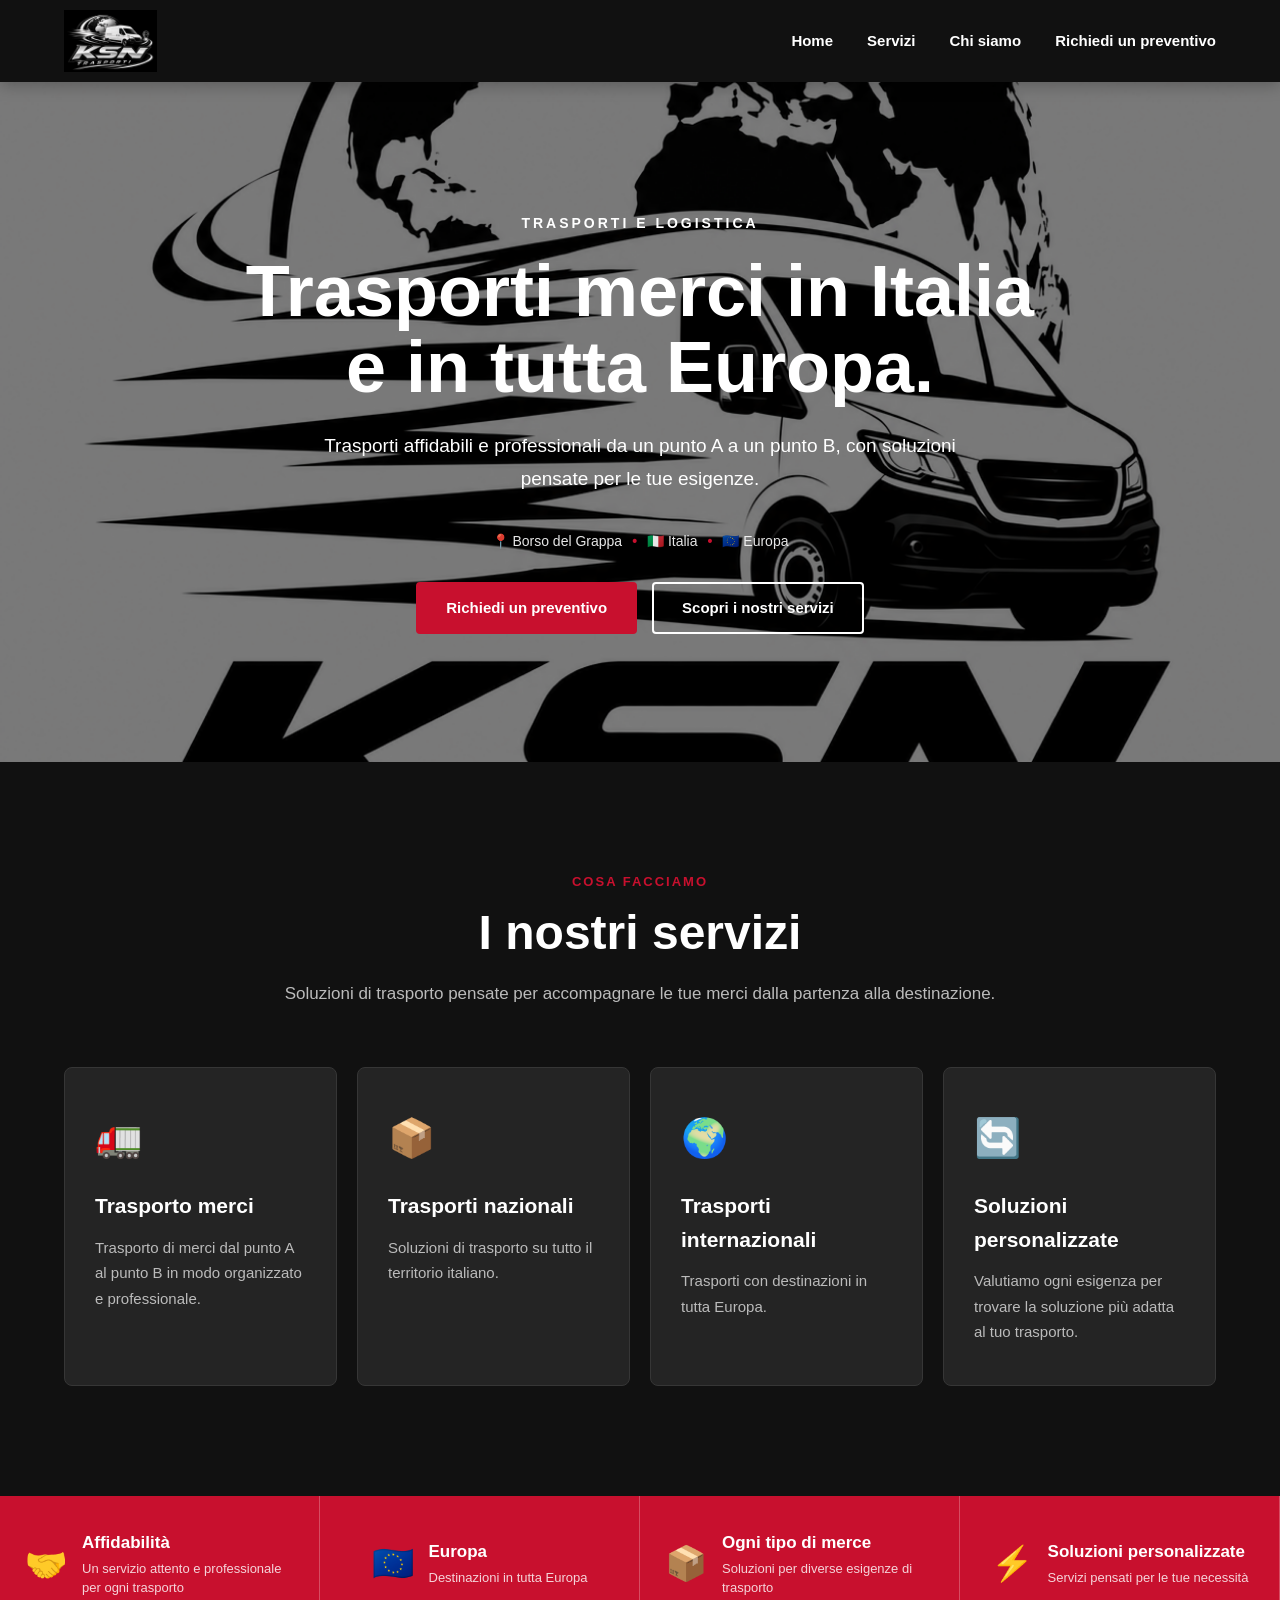
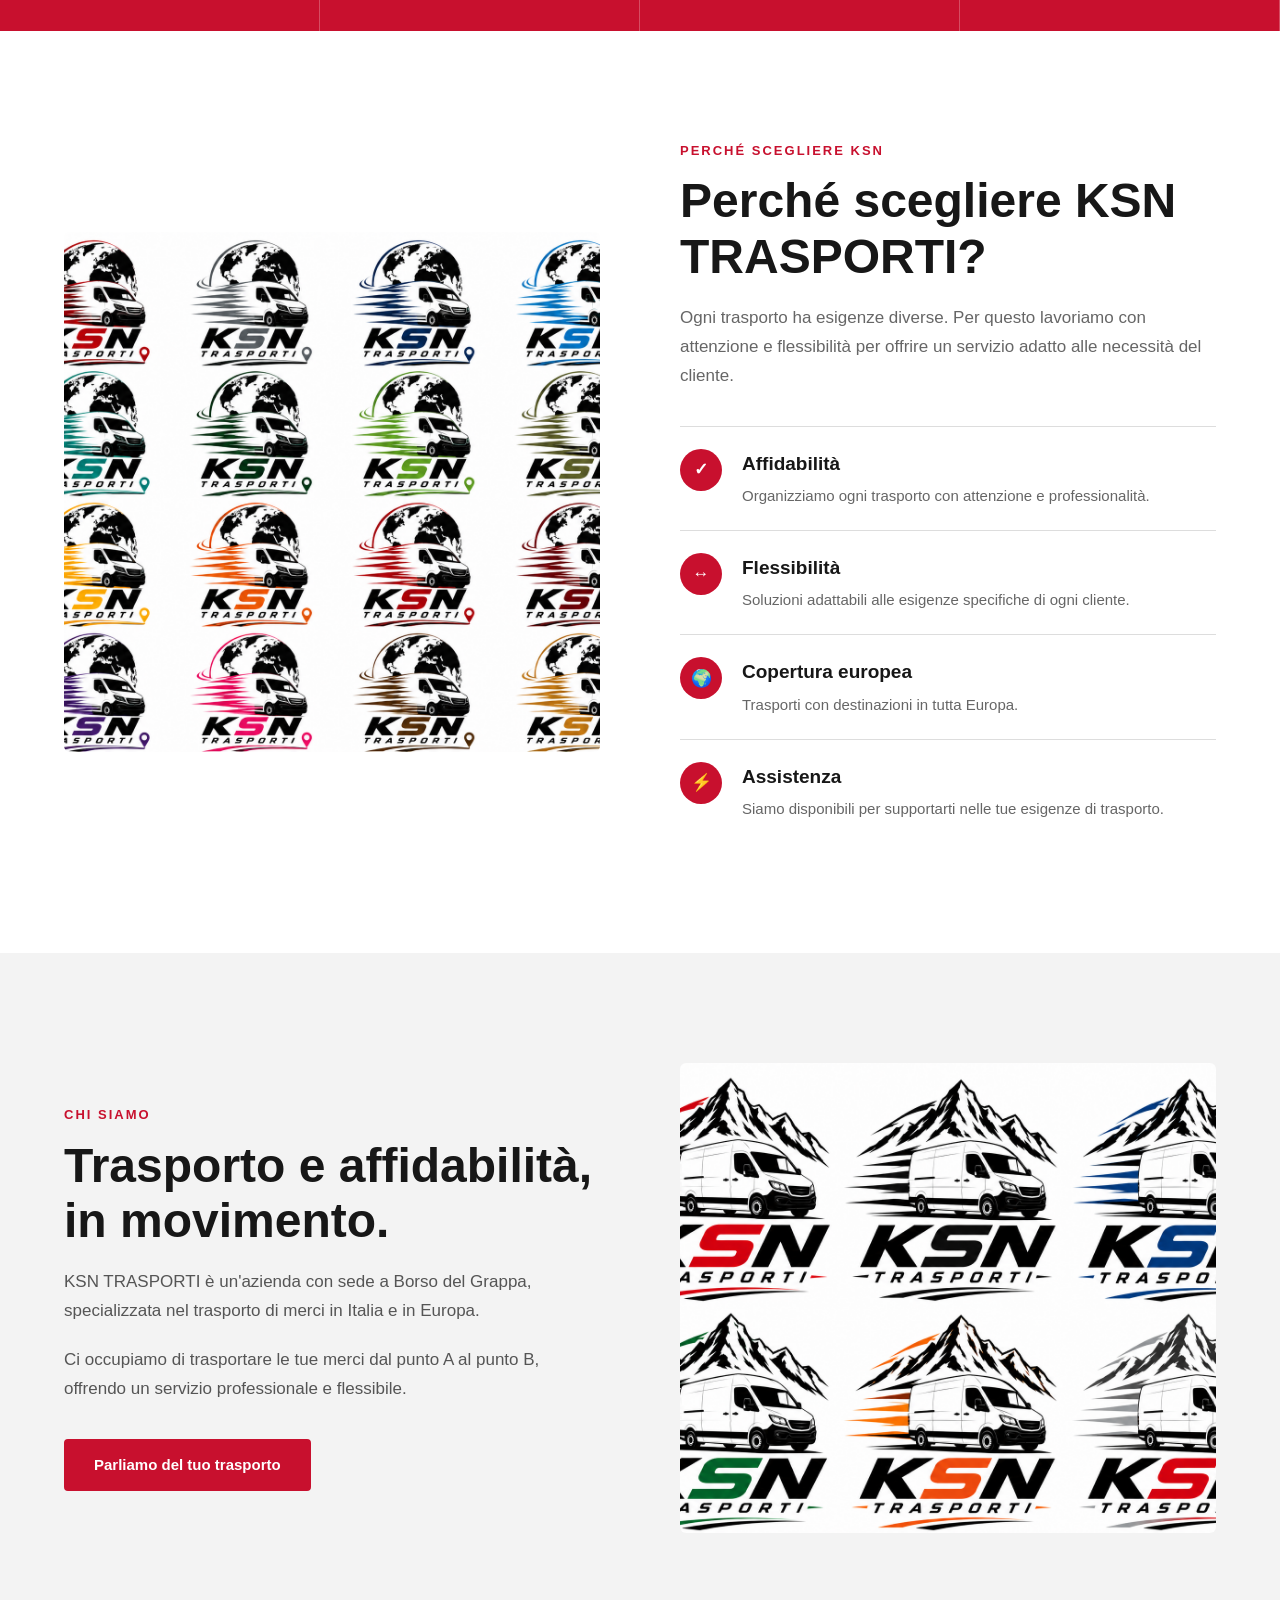
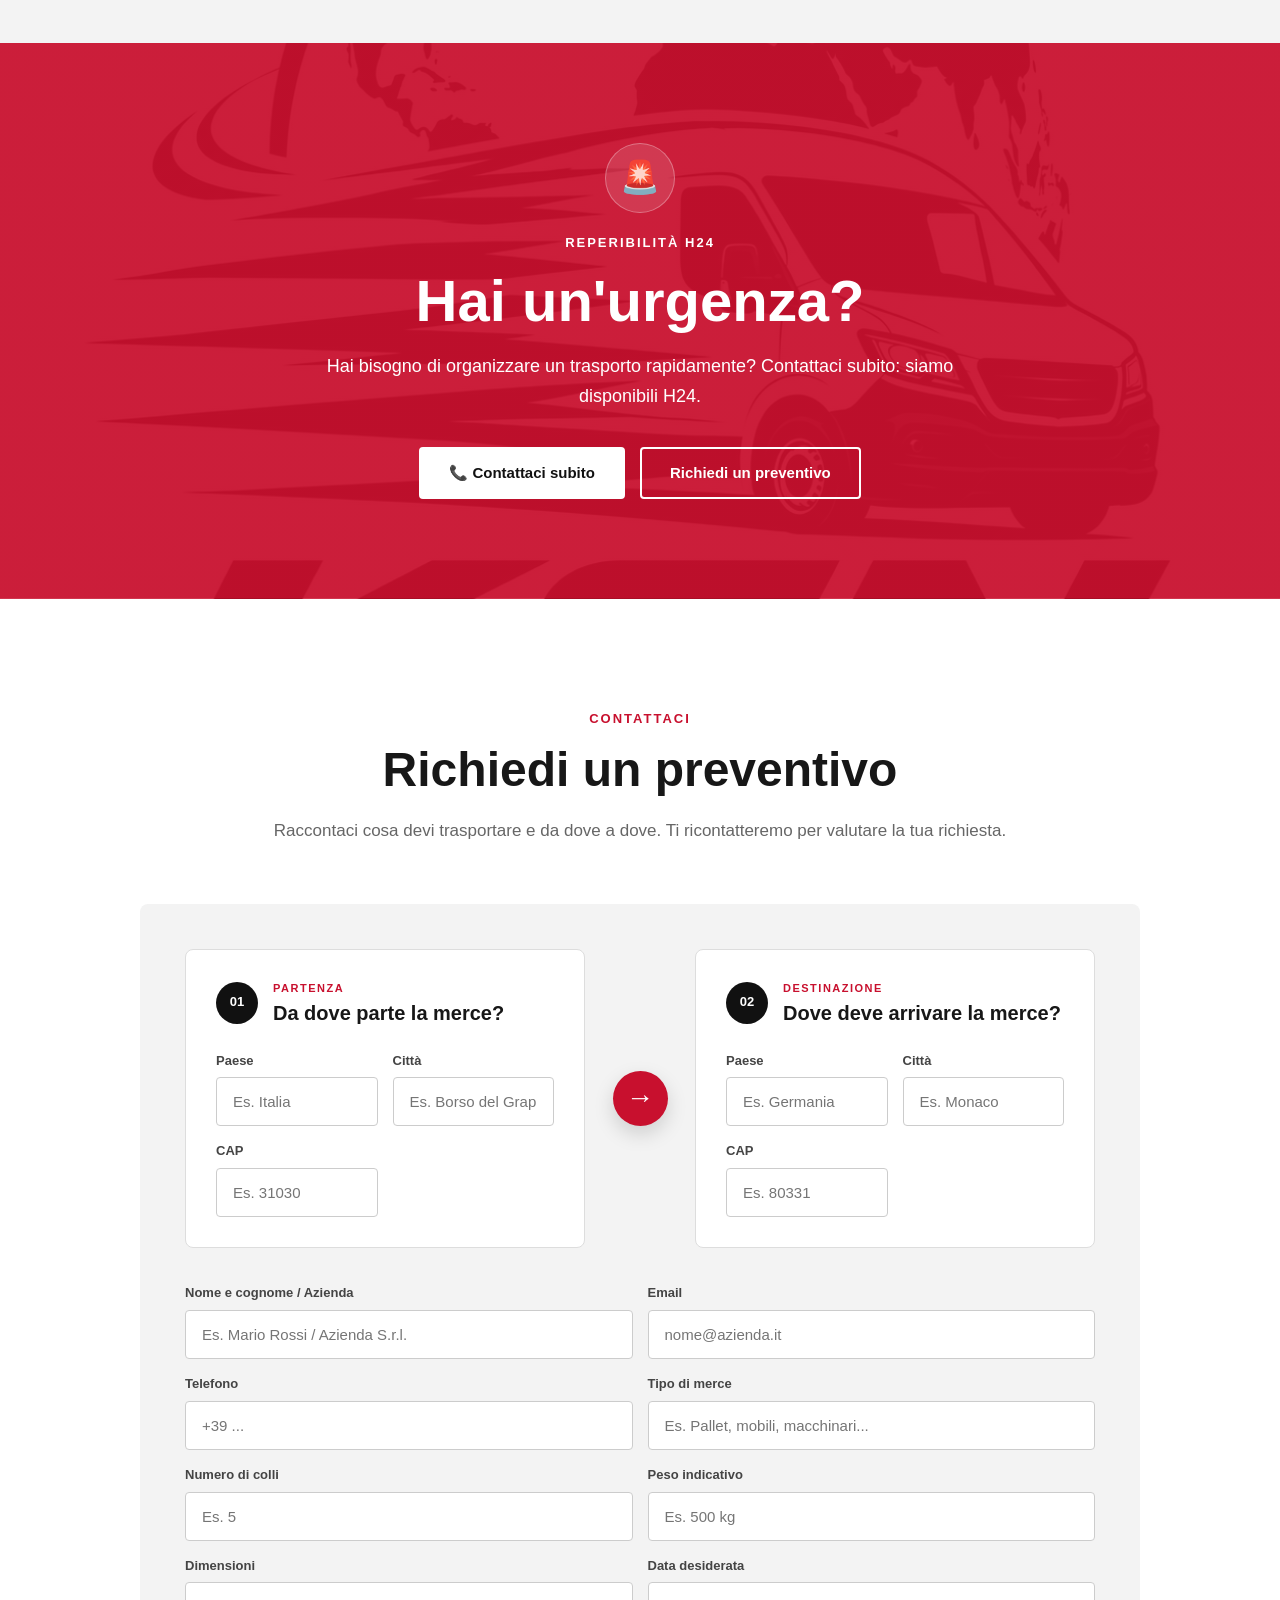
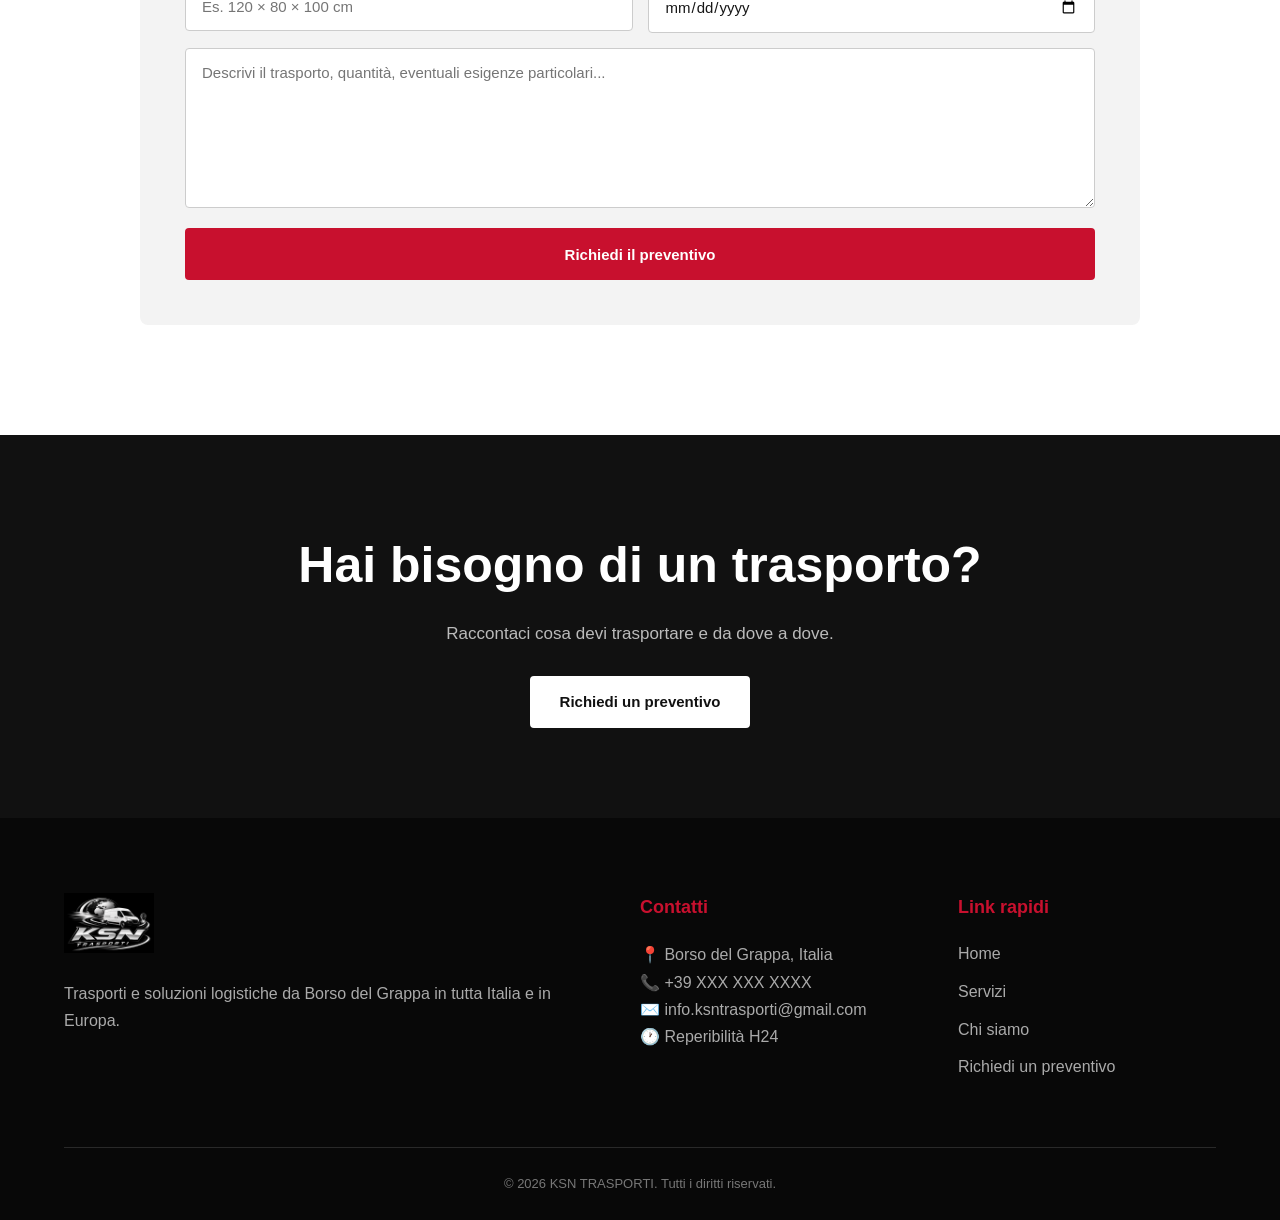
==== index.html @ b7b6b872 "Initial KSN transport website" ====
<!DOCTYPE html>
<html lang="it">

<head>
    <meta charset="UTF-8">
    <meta name="viewport" content="width=device-width, initial-scale=1.0">

    <title>KSN TRASPORTI | Trasporti merci in Italia e Europa</title>

    <meta name="description"
        content="KSN TRASPORTI offre trasporti merci da Borso del Grappa in tutta Italia e in Europa. Richiedi un preventivo per il tuo trasporto.">

    <meta name="author" content="KSN TRASPORTI">

    <link rel="stylesheet" href="css/style.css">
</head>

<body>

    <!-- HEADER -->
    <header class="site-header">

        <div class="header-container">

            <a href="#home" class="logo">
                <img src="images/logo.png" alt="KSN TRASPORTI">
            </a>

            <button class="menu-toggle" aria-label="Apri menu" aria-expanded="false">
                ☰
            </button>

            <nav class="main-nav" aria-label="Navigazione principale">
                <a href="#home">Home</a>
                <a href="#services">Servizi</a>
                <a href="#about">Chi siamo</a>
                <a href="#contact">Richiedi un preventivo</a>
            </nav>

        </div>

    </header>


    <!-- HERO -->
    <main>

        <section class="hero" id="home">

            <div class="hero-overlay"></div>

            <div class="hero-content">

                <span class="hero-label">TRASPORTI E LOGISTICA</span>

                <h1>
                    Trasporti merci in Italia
                    <span>e in tutta Europa.</span>
                </h1>

                <p>
                    Trasporti affidabili e professionali da un punto A
                    a un punto B, con soluzioni pensate per le tue esigenze.
                </p>

                <div class="hero-location">
                  📍 Borso del Grappa
                <span>•</span>
                    🇮🇹 Italia
                <span>•</span>
                    🇪🇺 Europa
                </div>

                <div class="hero-buttons">

                    <a href="#contact" class="btn btn-primary">
                        Richiedi un preventivo
                    </a>

                    <a href="#services" class="btn btn-secondary">
                        Scopri i nostri servizi
                    </a>

                </div>

               

            </div>

        </section>


        <!-- SERVIZI -->
        <section class="services" id="services">

            <div class="section-heading">

                <span class="section-label">COSA FACCIAMO</span>

                <h2>I nostri servizi</h2>

                <p>
                    Soluzioni di trasporto pensate per accompagnare
                    le tue merci dalla partenza alla destinazione.
                </p>

            </div>

            <div class="services-grid">

                <article class="service-card">
                    <div class="service-icon">🚛</div>
                    <h3>Trasporto merci</h3>
                    <p>
                        Trasporto di merci dal punto A al punto B
                        in modo organizzato e professionale.
                    </p>
                </article>

                <article class="service-card">
                    <div class="service-icon">📦</div>
                    <h3>Trasporti nazionali</h3>
                    <p>
                        Soluzioni di trasporto su tutto il territorio italiano.
                    </p>
                </article>

                <article class="service-card">
                    <div class="service-icon">🌍</div>
                    <h3>Trasporti internazionali</h3>
                    <p>
                        Trasporti con destinazioni in tutta Europa.
                    </p>
                </article>

                <article class="service-card">
                    <div class="service-icon">🔄</div>
                    <h3>Soluzioni personalizzate</h3>
                    <p>
                        Valutiamo ogni esigenza per trovare la soluzione
                        più adatta al tuo trasporto.
                    </p>
                </article>

            </div>

        </section>


        <!-- BANNER -->
       <section class="red-banner">

    <div class="banner-item">
    <span class="banner-icon">🤝</span>
    <div>
        <strong>Affidabilità</strong>
        <p>Un servizio attento e professionale per ogni trasporto</p>
    </div>
</div>

    <div class="banner-item">
        <span class="banner-icon">🇪🇺</span>
        <div>
            <strong>Europa</strong>
            <p>Destinazioni in tutta Europa</p>
        </div>
    </div>

    <div class="banner-item">
        <span class="banner-icon">📦</span>
        <div>
            <strong>Ogni tipo di merce</strong>
            <p>Soluzioni per diverse esigenze di trasporto</p>
        </div>
    </div>

    <div class="banner-item">
        <span class="banner-icon">⚡</span>
        <div>
            <strong>Soluzioni personalizzate</strong>
            <p>Servizi pensati per le tue necessità</p>
        </div>
    </div>

</section>

        <!-- PERCHÉ KSN -->
        <section class="why-us">

            <div class="why-image">
                <img src="images/magazzino.png"
                    alt="Magazzino e logistica KSN TRASPORTI">
            </div>

            <div class="why-content">

                <span class="section-label">PERCHÉ SCEGLIERE KSN</span>

                <h2>
                    Perché scegliere KSN TRASPORTI?
                </h2>

                <p>
                    Ogni trasporto ha esigenze diverse. Per questo
                    lavoriamo con attenzione e flessibilità per offrire
                    un servizio adatto alle necessità del cliente.
                </p>

               <div class="why-list">

    <div class="why-item">
        <span class="why-icon">✓</span>

        <div>
            <h3>Affidabilità</h3>
            <p>
                Organizziamo ogni trasporto con attenzione e
                professionalità.
            </p>
        </div>
    </div>


    <div class="why-item">
        <span class="why-icon">↔</span>

        <div>
            <h3>Flessibilità</h3>
            <p>
                Soluzioni adattabili alle esigenze specifiche
                di ogni cliente.
            </p>
        </div>
    </div>


    <div class="why-item">
        <span class="why-icon">🌍</span>

        <div>
            <h3>Copertura europea</h3>
            <p>
                Trasporti con destinazioni in tutta Europa.
            </p>
        </div>
    </div>


    <div class="why-item">
        <span class="why-icon">⚡</span>

        <div>
            <h3>Assistenza</h3>
            <p>
                Siamo disponibili per supportarti nelle tue
                esigenze di trasporto.
            </p>
        </div>
    </div>

</div>

        </section>


        <!-- CHI SIAMO -->
        <section class="about" id="about">

            <div class="about-content">

                <span class="section-label">CHI SIAMO</span>

                <h2>
                    Trasporto e affidabilità, in movimento.
                </h2>

                <p>
                    KSN TRASPORTI è un'azienda con sede a Borso del Grappa,
                    specializzata nel trasporto di merci in Italia e in Europa.
                </p>

                <p>
                    Ci occupiamo di trasportare le tue merci dal punto A
                    al punto B, offrendo un servizio professionale e flessibile.
                </p>

                <a href="#contact" class="btn btn-primary">
                    Parliamo del tuo trasporto
                </a>

            </div>

            <div class="about-image">
                <img src="images/camion2.png"
                    alt="Camion KSN TRASPORTI">
            </div>

        </section>


        <!-- URGENZE H24 -->
        <section class="emergency">

    <div class="emergency-content">

        <div class="emergency-icon">
            🚨
        </div>

        <span class="emergency-label">
            REPERIBILITÀ H24
        </span>

        <h2>
            Hai un'urgenza?
        </h2>

        <p>
            Hai bisogno di organizzare un trasporto rapidamente?
            Contattaci subito: siamo disponibili H24.
        </p>

        <div class="emergency-actions">

            <a href="tel:+390000000000" class="btn btn-light">
                📞 Contattaci subito
            </a>

            <a href="#contact" class="btn btn-outline-light">
                Richiedi un preventivo
            </a>

        </div>

    </div>

</section>


        <!-- PREVENTIVO -->
        <section class="contact" id="contact">

            <div class="section-heading">

                <span class="section-label">CONTATTACI</span>

                <h2>Richiedi un preventivo</h2>

                <p>
                    Raccontaci cosa devi trasportare e da dove a dove.
                    Ti ricontatteremo per valutare la tua richiesta.
                </p>

            </div>

            <form class="quote-form"
                action="https://formspree.io/f/xvkoodlr"
                method="POST">

                <div class="route-grid">

    <div class="route-box">

        <div class="route-header">
            <span class="route-number">01</span>

            <div>
                <span class="route-label">PARTENZA</span>
                <h3>Da dove parte la merce?</h3>
            </div>
        </div>

        <div class="route-fields">

            <div class="input-group">
                <label for="partenza-paese">Paese</label>
                <input
                    type="text"
                    id="partenza-paese"
                    name="partenza_paese"
                    placeholder="Es. Italia"
                    required
                >
            </div>

            <div class="input-group">
                <label for="partenza-citta">Città</label>
                <input
                    type="text"
                    id="partenza-citta"
                    name="partenza_citta"
                    placeholder="Es. Borso del Grappa"
                    required
                >
            </div>

            <div class="input-group">
                <label for="partenza-cap">CAP</label>
                <input
                    type="text"
                    id="partenza-cap"
                    name="partenza_cap"
                    placeholder="Es. 31030"
                    required
                >
            </div>

        </div>

    </div>


    <div class="route-arrow">
        →
    </div>


    <div class="route-box">

        <div class="route-header">
            <span class="route-number">02</span>

            <div>
                <span class="route-label">DESTINAZIONE</span>
                <h3>Dove deve arrivare la merce?</h3>
            </div>
        </div>

        <div class="route-fields">

            <div class="input-group">
                <label for="destinazione-paese">Paese</label>
                <input
                    type="text"
                    id="destinazione-paese"
                    name="destinazione_paese"
                    placeholder="Es. Germania"
                    required
                >
            </div>

            <div class="input-group">
                <label for="destinazione-citta">Città</label>
                <input
                    type="text"
                    id="destinazione-citta"
                    name="destinazione_citta"
                    placeholder="Es. Monaco"
                    required
                >
            </div>

            <div class="input-group">
                <label for="destinazione-cap">CAP</label>
                <input
                    type="text"
                    id="destinazione-cap"
                    name="destinazione_cap"
                    placeholder="Es. 80331"
                    required
                >
            </div>

        </div>

    </div>

</div>

    <div class="form-grid">

    <div class="input-group">
        <label for="nome">Nome e cognome / Azienda</label>
        <input
            type="text"
            id="nome"
            name="nome"
            placeholder="Es. Mario Rossi / Azienda S.r.l."
            required
        >
    </div>

    <div class="input-group">
        <label for="email">Email</label>
        <input
            type="email"
            id="email"
            name="email"
            placeholder="nome@azienda.it"
            required
        >
    </div>

    <div class="input-group">
        <label for="telefono">Telefono</label>
        <input
            type="tel"
            id="telefono"
            name="telefono"
            placeholder="+39 ..."
            required
        >
    </div>

    <div class="input-group">
        <label for="merce">Tipo di merce</label>
        <input
            type="text"
            id="merce"
            name="merce"
            placeholder="Es. Pallet, mobili, macchinari..."
            required
        >
    </div>

    <div class="input-group">
        <label for="colli">Numero di colli</label>
        <input
            type="number"
            id="colli"
            name="colli"
            placeholder="Es. 5"
            min="1"
        >
    </div>

    <div class="input-group">
        <label for="peso">Peso indicativo</label>
        <input
            type="text"
            id="peso"
            name="peso"
            placeholder="Es. 500 kg"
        >
    </div>

    <div class="input-group">
        <label for="dimensioni">Dimensioni</label>
        <input
            type="text"
            id="dimensioni"
            name="dimensioni"
            placeholder="Es. 120 × 80 × 100 cm"
        >
    </div>

    <div class="input-group">
        <label for="data">Data desiderata</label>
        <input
            type="date"
            id="data"
            name="data"
        >
    </div>

</div>

                <textarea name="messaggio"
                    rows="6"
                    placeholder="Descrivi il trasporto, quantità, eventuali esigenze particolari..."></textarea>

                <button type="submit" class="btn btn-primary form-submit">
                    Richiedi il preventivo
                </button>

            </form>

        </section>


        <!-- CTA FINALE -->
        <section class="final-cta">

            <h2>Hai bisogno di un trasporto?</h2>

            <p>
                Raccontaci cosa devi trasportare e da dove a dove.
            </p>

            <a href="#contact" class="btn btn-light">
                Richiedi un preventivo
            </a>

        </section>

    </main>


    <!-- FOOTER -->
    <!-- FOOTER -->
<footer class="footer">

    <div class="footer-content">

        <div class="footer-company">

            <a href="#home" class="footer-logo">
                <img src="images/logo.png" alt="KSN TRASPORTI">
            </a>

            <p>
                Trasporti e soluzioni logistiche da Borso del Grappa
                in tutta Italia e in Europa.
            </p>

        </div>


        <div class="footer-contact">

            <h3>Contatti</h3>

            <p>
                📍 Borso del Grappa, Italia
            </p>

            <p>
                📞
                <a href="tel:+390000000000">
                    +39 XXX XXX XXXX
                </a>
            </p>

            <p>
                ✉️
                <a href="mailto:info.ksntrasporti@gmail.com">
                    info.ksntrasporti@gmail.com
                </a>
            </p>

            <p>
                🕐 Reperibilità H24
            </p>

        </div>


        <div class="footer-links">

            <h3>Link rapidi</h3>

            <a href="#home">Home</a>
            <a href="#services">Servizi</a>
            <a href="#about">Chi siamo</a>
            <a href="#contact">Richiedi un preventivo</a>

        </div>

    </div>


    <div class="footer-bottom">

        <p>
            © 2026 KSN TRASPORTI. Tutti i diritti riservati.
        </p>

    </div>

</footer>



    <script src="js/script.js"></script>

</body>

</html>
---- css/style.css ----
/* ========================================
   KSN TRASPORTI
   MAIN STYLESHEET
======================================== */


/* ========================================
   RESET
======================================== */

* {
    margin: 0;
    padding: 0;
    box-sizing: border-box;
}

html {
    scroll-behavior: smooth;
}

body {
    font-family: Arial, Helvetica, sans-serif;
    color: #171717;
    background: #ffffff;
    line-height: 1.6;
}

img {
    max-width: 100%;
}

a {
    color: inherit;
}


/* ========================================
   HEADER
======================================== */

.site-header {
    position: sticky;
    top: 0;
    z-index: 1000;
    width: 100%;
    background: #111111;
    box-shadow: 0 3px 15px rgba(0, 0, 0, 0.25);
}

.header-container {
    width: min(1200px, 90%);
    min-height: 82px;
    margin: 0 auto;

    display: flex;
    align-items: center;
    justify-content: space-between;
}

.logo {
    display: flex;
    align-items: center;
}

.logo img {
    display: block;
    width: auto;
    height: 62px;
}


/* NAVIGATION */

.main-nav {
    display: flex;
    align-items: center;
    gap: 34px;
}

.main-nav a {
    position: relative;

    color: #ffffff;
    text-decoration: none;

    font-size: 15px;
    font-weight: 600;

    padding: 8px 0;

    transition: color 0.25s ease;
}

.main-nav a::after {
    content: "";

    position: absolute;
    left: 0;
    bottom: 0;

    width: 0;
    height: 2px;

    background: #c8102e;

    transition: width 0.25s ease;
}

.main-nav a:hover {
    color: #ffffff;
}

.main-nav a:hover::after {
    width: 100%;
}


/* MOBILE MENU BUTTON */

.menu-toggle {
    display: none;

    border: none;
    background: transparent;

    color: #c8102e;

    font-size: 32px;
    line-height: 1;

    cursor: pointer;
}


/* ========================================
   HERO
======================================== */

.hero {
    position: relative;

    min-height: 680px;

    display: flex;
    align-items: center;
    justify-content: center;

    padding: 100px 20px;

    background-image: url("../images/camion1.png");
    background-size: cover;
    background-position: center;
    background-repeat: no-repeat;

    color: #ffffff;
}

.hero-overlay {
    position: absolute;
    inset: 0;

    background: rgba(0, 0, 0, 0.52);
}

.hero-content {
    position: relative;
    z-index: 1;

    width: min(900px, 100%);

    text-align: center;
}

.hero-label {
    display: inline-block;

    margin-bottom: 20px;

    color: #ffffff;

    font-size: 14px;
    font-weight: 700;
    letter-spacing: 3px;
}

.hero h1 {
    max-width: 900px;

    margin: 0 auto 25px;

    font-size: clamp(42px, 6vw, 72px);
    line-height: 1.05;
    font-weight: 800;
}

.hero h1 span {
    display: block;
}

.hero p {
    max-width: 700px;

    margin: 0 auto 35px;

    font-size: 19px;
    line-height: 1.7;
}

.hero-buttons {
    display: flex;
    justify-content: center;
    align-items: center;
    gap: 15px;

    flex-wrap: wrap;
}

.hero-location {
    margin-top: 28px;

    font-size: 15px;
    font-weight: 500;
}


/* ========================================
   BUTTONS
======================================== */

.btn {
    display: inline-flex;
    align-items: center;
    justify-content: center;

    min-height: 52px;

    padding: 0 28px;

    border-radius: 4px;

    text-decoration: none;

    font-size: 15px;
    font-weight: 700;

    cursor: pointer;

    transition:
        transform 0.25s ease,
        background-color 0.25s ease,
        color 0.25s ease,
        border-color 0.25s ease;
}

.btn:hover {
    transform: translateY(-4px);
    box-shadow: 0 12px 25px rgba(0, 0, 0, 0.25);
}

.btn:active {
    transform: translateY(-1px);
}

.btn-primary {
    background: #c8102e;
    color: #ffffff;
    border: 2px solid #c8102e;
}

.btn-primary:hover {
    background: #a80d26;
    border-color: #a80d26;
}

.btn-secondary {
    background: transparent;
    color: #ffffff;
    border: 2px solid #ffffff;
}

.btn-secondary:hover {
    background: #ffffff;
    color: #111111;
}

.btn-light {
    background: #ffffff;
    color: #111111;
    border: 2px solid #ffffff;
}

.btn-light:hover {
    background: #eeeeee;
}


/* ========================================
   SECTION COMMON
======================================== */

section {
    scroll-margin-top: 90px;
}

.section-heading {
    max-width: 750px;

    margin: 0 auto 60px;

    text-align: center;
}

.section-label {
    display: block;

    margin-bottom: 12px;

    color: #c8102e;

    font-size: 13px;
    font-weight: 800;

    letter-spacing: 2px;
    text-transform: uppercase;
}

.section-heading h2,
.about-content h2,
.why-content h2 {
    font-size: clamp(34px, 4vw, 48px);
    line-height: 1.15;

    margin-bottom: 20px;
}

.section-heading p {
    color: #666666;

    font-size: 17px;
}


/* ========================================
   SERVICES
======================================== */

.services {
    padding: 110px 5%;

    background: #111111;
    color: #ffffff;
}

.services .section-heading p {
    color: #bbbbbb;
}

.services-grid {
    width: min(1200px, 100%);
    margin: 0 auto;

    display: grid;
    grid-template-columns: repeat(4, 1fr);
    gap: 20px;
}

.service-card {
    position: relative;

    padding: 40px 30px;

    background: #242424;

    border: 1px solid #363636;
    border-radius: 8px;

    overflow: hidden;

    transition:
        transform 0.3s ease,
        border-color 0.3s ease,
        background-color 0.3s ease,
        box-shadow 0.3s ease;
}

.service-card::before {
    content: "";

    position: absolute;

    top: 0;
    left: 0;

    width: 100%;
    height: 3px;

    background: #c8102e;

    transform: scaleX(0);
    transform-origin: left;

    transition: transform 0.3s ease;
}

.service-card:hover::before {
    transform: scaleX(1);
}



.service-card:hover {
    transform: translateY(-8px);

    background: #2c2c2c;

    border-color: #c8102e;

    box-shadow: 0 18px 40px rgba(0, 0, 0, 0.35);
}


.service-icon {
    margin-bottom: 20px;

    font-size: 38px;
}

.service-card h3 {
    margin-bottom: 12px;

    font-size: 21px;
}

.service-card p {
    color: #bbbbbb;

    font-size: 15px;
    line-height: 1.7;
}


/* ========================================
   RED BANNER
======================================== */

.red-banner {
    display: grid;
    grid-template-columns: repeat(4, 1fr);

    background: #c8102e;

    color: #ffffff;
}

.banner-item {
    min-height: 135px;

    display: flex;
    align-items: center;
    justify-content: center;

    gap: 15px;

    padding: 25px;

    text-align: left;

    border-right: 1px solid rgba(255, 255, 255, 0.25);
}

.banner-icon {
    flex-shrink: 0;

    font-size: 34px;
}

.banner-item strong {
    display: block;

    margin-bottom: 4px;

    font-size: 17px;
}

.banner-item p {
    margin: 0;

    color: rgba(255, 255, 255, 0.82);

    font-size: 13px;
    line-height: 1.45;
}




/* ========================================
   WHY US
======================================== */

.why-us {
    width: min(1300px, 90%);

    margin: 0 auto;

    padding: 110px 0;

    display: grid;
    grid-template-columns: 1fr 1fr;

    gap: 80px;

    align-items: center;
}

.why-image img {
    width: 100%;
    height: 520px;

    object-fit: cover;

    border-radius: 6px;

    display: block;
}

.why-content > p {
    max-width: 600px;

    margin-bottom: 35px;

    color: #666666;

    font-size: 17px;
    line-height: 1.7;
}

.why-list {
    display: flex;
    flex-direction: column;
}

.why-item {
    display: flex;
    gap: 20px;

    padding: 22px 0;

    border-top: 1px solid #dddddd;

    transition: transform 0.3s ease;
}

.why-item:hover {
    transform: translateX(6px);
}

.why-item > span {
    flex-shrink: 0;

    width: 42px;
    height: 42px;

    display: flex;
    align-items: center;
    justify-content: center;

    background: #c8102e;
    color: #ffffff;

    border-radius: 50%;

    font-size: 17px;
    font-weight: 700;

    transition:
        transform 0.3s ease,
        background-color 0.3s ease;
}

.why-item:hover > span {
    transform: scale(1.1);
    background: #111111;
}


.why-item h3 {
    margin-bottom: 5px;

    font-size: 19px;
}

.why-item p {
    color: #666666;

    font-size: 15px;
}


/* ========================================
   ABOUT
======================================== */

.about {
    padding: 110px 5%;

    background: #f3f3f3;

    display: grid;
    grid-template-columns: 1fr 1fr;

    gap: 80px;

    align-items: center;
}

.about-content {
    max-width: 650px;

    margin-left: auto;
}

.about-content p {
    margin-bottom: 20px;

    color: #555555;

    font-size: 17px;
    line-height: 1.7;
}

.about-content .btn {
    margin-top: 15px;
}

.about-image {
    max-width: 650px;
}

.about-image img {
    width: 100%;
    height: 470px;

    display: block;

    object-fit: cover;

    border-radius: 6px;
}


/* ========================================
   EMERGENCY H24
======================================== */

.emergency {
    position: relative;

    padding: 100px 20px;

    background:
        linear-gradient(rgba(200, 16, 46, 0.94), rgba(200, 16, 46, 0.94)),
        url("../images/camion1.png");

    background-size: cover;
    background-position: center;

    color: #ffffff;

    text-align: center;
}

.emergency-content {
    max-width: 750px;

    margin: 0 auto;
}

.emergency-icon {
    width: 70px;
    height: 70px;

    display: flex;
    align-items: center;
    justify-content: center;

    margin: 0 auto 20px;

    background: rgba(255, 255, 255, 0.12);

    border: 1px solid rgba(255, 255, 255, 0.3);

    border-radius: 50%;

    font-size: 32px;
}

.emergency-actions {
    display: flex;
    justify-content: center;
    align-items: center;

    gap: 15px;

    flex-wrap: wrap;
}

.btn-outline-light {
    background: transparent;
    color: #ffffff;

    border: 2px solid #ffffff;
}

.btn-outline-light:hover {
    background: #ffffff;
    color: #111111;
}



.emergency-label {
    display: block;

    margin-bottom: 15px;

    font-size: 13px;
    font-weight: 800;

    letter-spacing: 2px;
}

.emergency h2 {
    margin-bottom: 18px;

    font-size: clamp(38px, 5vw, 58px);
    line-height: 1.1;
}

.emergency p {
    max-width: 650px;

    margin: 0 auto 35px;

    font-size: 18px;
    line-height: 1.7;
}


/* ========================================
   CONTACT / QUOTE
======================================== */

.contact {
    padding: 110px 5%;

    background: #ffffff;
}

.quote-form {
    width: min(1000px, 100%);

    margin: 0 auto;

    padding: 45px;

    background: #f3f3f3;

    border-radius: 8px;
}
.route-grid {
    position: relative;

    display: grid;
    grid-template-columns: 1fr 70px 1fr;

    align-items: center;

    gap: 20px;

    margin-bottom: 35px;
}

.route-box {
    padding: 30px;

    background: #ffffff;

    border: 1px solid #dddddd;
    border-radius: 8px;

    transition:
        border-color 0.3s ease,
        box-shadow 0.3s ease;
}

.route-box:focus-within {
    border-color: #c8102e;

    box-shadow: 0 10px 30px rgba(0, 0, 0, 0.08);
}

.route-header {
    display: flex;
    align-items: center;

    gap: 15px;

    margin-bottom: 25px;
}

.route-number {
    width: 42px;
    height: 42px;

    display: flex;
    align-items: center;
    justify-content: center;

    flex-shrink: 0;

    background: #111111;
    color: #ffffff;

    border-radius: 50%;

    font-size: 13px;
    font-weight: 700;
}

.route-label {
    display: block;

    margin-bottom: 3px;

    color: #c8102e;

    font-size: 11px;
    font-weight: 800;

    letter-spacing: 1.5px;
}

.route-header h3 {
    margin: 0;

    font-size: 20px;
    line-height: 1.25;
}

.route-fields {
    display: grid;
    grid-template-columns: 1fr 1fr;

    gap: 15px;
}

.input-group {
    display: flex;
    flex-direction: column;
}


.input-group label {
    margin-bottom: 6px;

    color: #444444;

    font-size: 13px;
    font-weight: 700;
}

.route-arrow {
    width: 55px;
    height: 55px;

    display: flex;
    align-items: center;
    justify-content: center;

    margin: 0 auto;

    background: #c8102e;
    color: #ffffff;

    border-radius: 50%;

    font-size: 28px;
    font-weight: 300;

    box-shadow: 0 8px 20px rgba(0, 0, 0, 0.15);
}


.form-grid {
    display: grid;
    grid-template-columns: 1fr 1fr;

    gap: 15px;

    margin-bottom: 15px;
}

.quote-form input,
.quote-form textarea {
    width: 100%;

    padding: 15px 16px;

    border: 1px solid #cccccc;
    border-radius: 4px;

    background: #ffffff;

    color: #171717;

    font-family: inherit;
    font-size: 15px;

    outline: none;

    transition:
        border-color 0.2s ease,
        box-shadow 0.2s ease;
}

.quote-form input:focus,
.quote-form textarea:focus {
    border-color: #c8102e;

    box-shadow: 0 0 0 3px rgba(200, 16, 46, 0.1);
}

.quote-form textarea {
    display: block;

    min-height: 160px;

    margin-bottom: 20px;

    resize: vertical;
}

.form-submit {
    border: none;

    width: 100%;
}


/* ========================================
   FINAL CTA
======================================== */

.final-cta {
    padding: 90px 20px;

    background: #111111;

    color: #ffffff;

    text-align: center;
}

.final-cta h2 {
    margin-bottom: 15px;

    font-size: clamp(34px, 5vw, 50px);
}

.final-cta p {
    margin-bottom: 28px;

    color: #bbbbbb;

    font-size: 17px;
}


/* ========================================
   FOOTER
======================================== */

.footer {
    padding: 75px 5% 0;

    background: #080808;

    color: #ffffff;
}

.footer-content {
    width: min(1200px, 100%);
    margin: 0 auto;

    display: grid;
    grid-template-columns: 2fr 1fr 1fr;

    gap: 60px;

    padding-bottom: 55px;
}

.footer-logo {
    display: inline-block;

    margin-bottom: 20px;
}

.footer-logo img {
    display: block;

    width: auto;
    height: 60px;
}

.footer h3 {
    margin-bottom: 20px;

    color: #c8102e;

    font-size: 18px;
}

.footer p {
    color: #aaaaaa;

    line-height: 1.7;
}

.footer a {
    color: #aaaaaa;

    text-decoration: none;

    transition: color 0.2s ease;
}

.footer a:hover {
    color: #ffffff;
}

.footer-links a {
    display: block;

    margin-bottom: 12px;
}

.footer-bottom {
    padding: 25px 0;

    border-top: 1px solid #292929;

    text-align: center;
}

.footer-bottom p {
    font-size: 13px;

    color: #777777;
}


/* ========================================
   TABLET
======================================== */

@media (max-width: 1000px) {

    .services-grid {
        grid-template-columns: repeat(2, 1fr);
    }

    .why-us,
    .about {
        gap: 50px;
    }

    .footer-content {
        grid-template-columns: 1fr 1fr;
    }

    .footer-company {
        grid-column: 1 / -1;
    }

}


/* ========================================
   MOBILE
======================================== */

@media (max-width: 768px) {

    /* HEADER */

    .header-container {
        min-height: 72px;
        width: calc(100% - 40px);
    }

    .logo img {
        height: 52px;
    }

    .menu-toggle {
        display: block;
    }

    .main-nav {
        display: none;

        position: absolute;

        top: 100%;
        left: 0;
        right: 0;

        flex-direction: column;
        align-items: stretch;

        gap: 0;

        padding: 10px 20px 20px;

        background: #111111;

        box-shadow: 0 10px 20px rgba(0, 0, 0, 0.3);
    }

    .main-nav.active {
        display: flex;
    }

    .main-nav a {
        padding: 16px 5px;

        border-bottom: 1px solid #333333;

        color: #ffffff;

        font-size: 16px;
    }

    .main-nav a:last-child {
        border-bottom: none;
    }

    .main-nav a::after {
        display: none;
    }


    /* HERO */

    .hero {
        min-height: 650px;

        padding: 80px 20px;
    }

    .hero h1 {
        font-size: 43px;
    }

    .hero p {
        font-size: 16px;
    }

    .hero-buttons {
        flex-direction: column;
    }

    .hero-buttons .btn {
        width: min(100%, 330px);
    }


    /* SERVICES */

    .services {
        padding: 80px 20px;
    }

    .services-grid {
        grid-template-columns: 1fr;
    }


    /* BANNER */

    .red-banner {
        grid-template-columns: 1fr 1fr;
    }

    .banner-item {
        min-height: 100px;

        padding: 15px;

        border-bottom: 1px solid rgba(255, 255, 255, 0.25);
    }

    .banner-item:nth-child(2) {
        border-right: none;
    }

    .banner-item:nth-child(3),
    .banner-item:nth-child(4) {
        border-bottom: none;
    }


    /* WHY US */

    .why-us {
        width: 100%;

        padding: 80px 20px;

        grid-template-columns: 1fr;

        gap: 45px;
    }

    .why-image img {
        height: 330px;
    }


    /* ABOUT */

    .about {
        padding: 80px 20px;

        grid-template-columns: 1fr;

        gap: 45px;
    }

    .about-content {
        margin-left: 0;
    }

    .about-image {
        max-width: none;
    }

    .about-image img {
        height: 330px;
    }


    /* EMERGENCY */

    .emergency {
        padding: 80px 20px;
    }


    /* CONTACT */

    .contact {
        padding: 80px 20px;
    }

    .quote-form {
        padding: 25px 18px;
    }

    .route-grid,
.form-grid {
    grid-template-columns: 1fr;
}

.route-arrow {
    transform: rotate(90deg);

    margin: -5px auto;
}

.route-fields {
    grid-template-columns: 1fr;
}

.input-group:last-child {
    grid-column: auto;
}



    /* CTA */

    .final-cta {
        padding: 75px 20px;
    }


    /* FOOTER */

    .footer {
        padding: 60px 20px 0;
    }

    .footer-content {
        grid-template-columns: 1fr;

        gap: 40px;
    }

    .footer-company {
        grid-column: auto;
    }

    .hero-location {
    flex-wrap: wrap;

    margin-bottom: 25px;

    font-size: 13px;
    }

}

/* ========================================
   SCROLL ANIMATIONS
======================================== */

.reveal {
    opacity: 0;
    transform: translateY(35px);

    transition:
        opacity 0.7s ease,
        transform 0.7s ease;
}

.reveal.visible {
    opacity: 1;
    transform: translateY(0);
}
/* ========================================
   per la scritta borso del grappa sulla hero
======================================== */
.hero-location {
    display: flex;

    justify-content: center;
    align-items: center;

    gap: 10px;

    margin-bottom: 30px;

    color: rgba(255, 255, 255, 0.9);

    font-size: 14px;
    font-weight: 500;
}

.hero-location span {
    color: #c8102e;

    font-weight: 700;
}
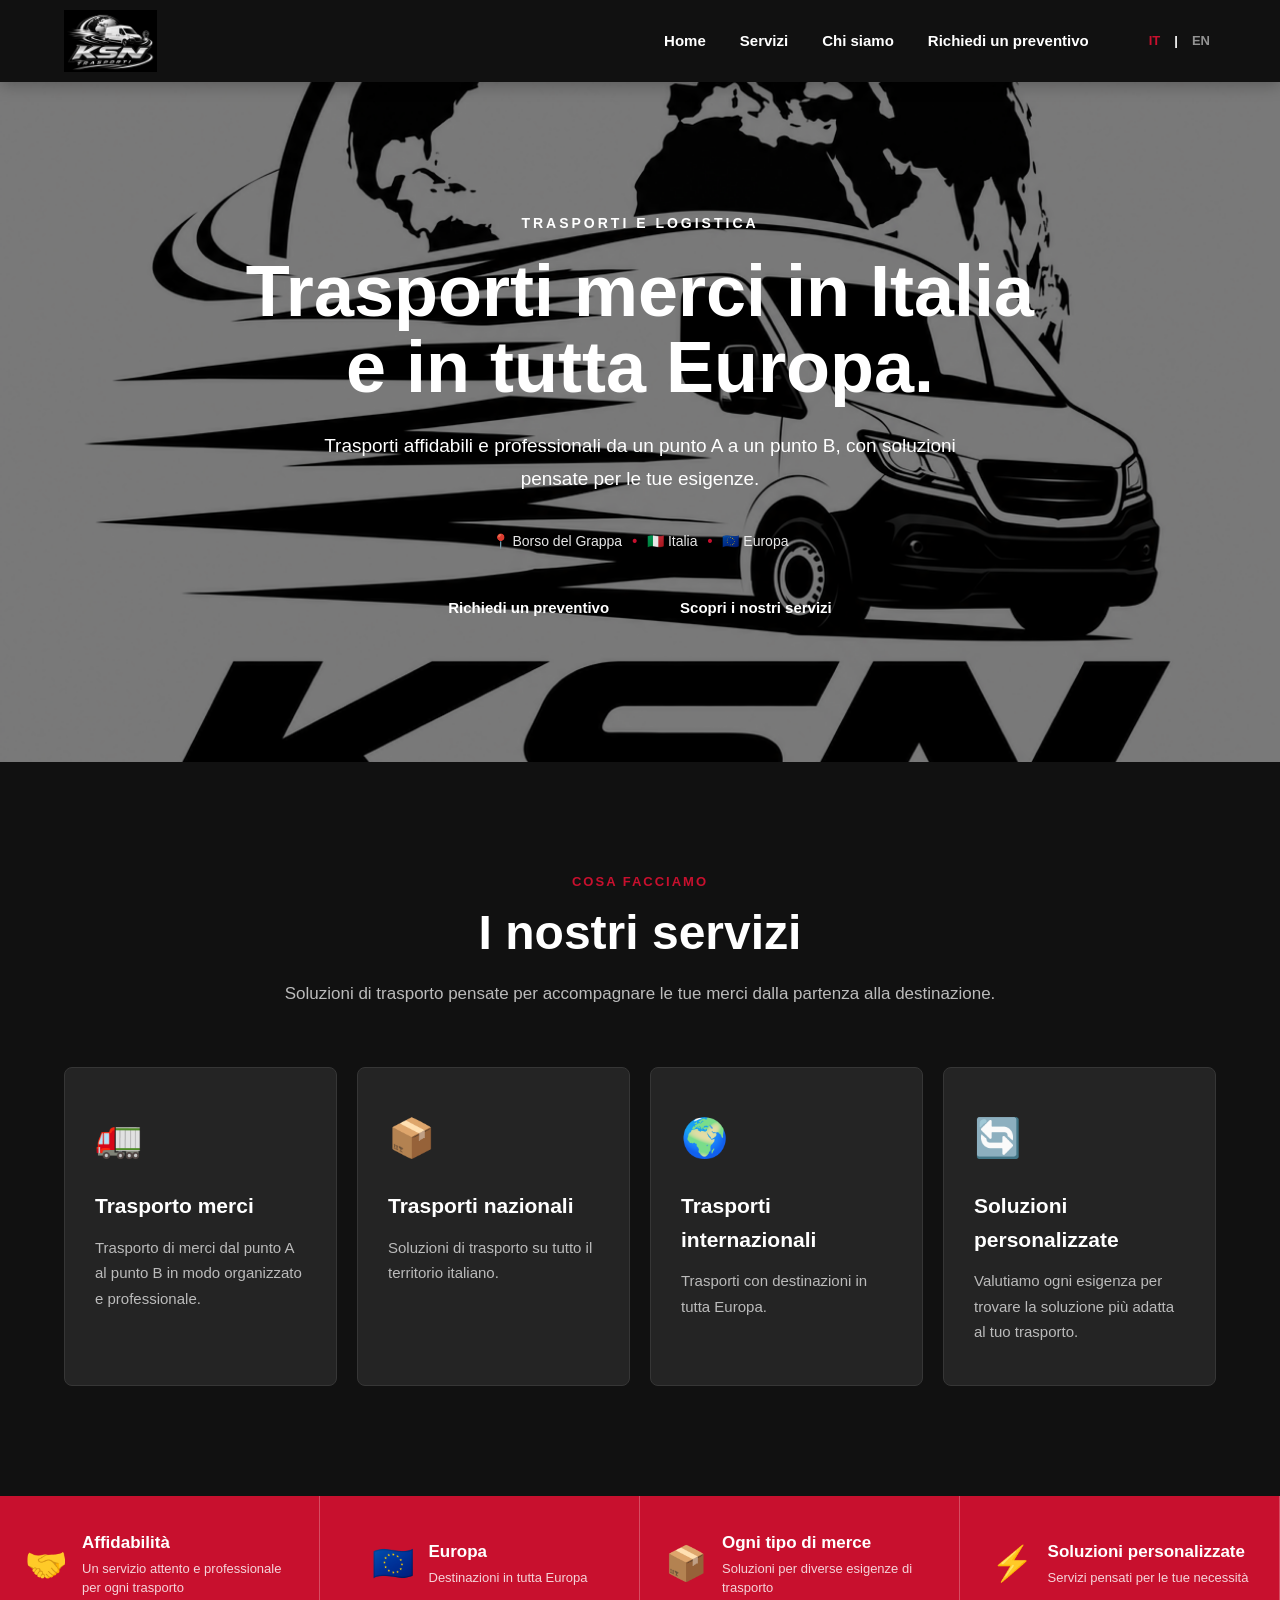
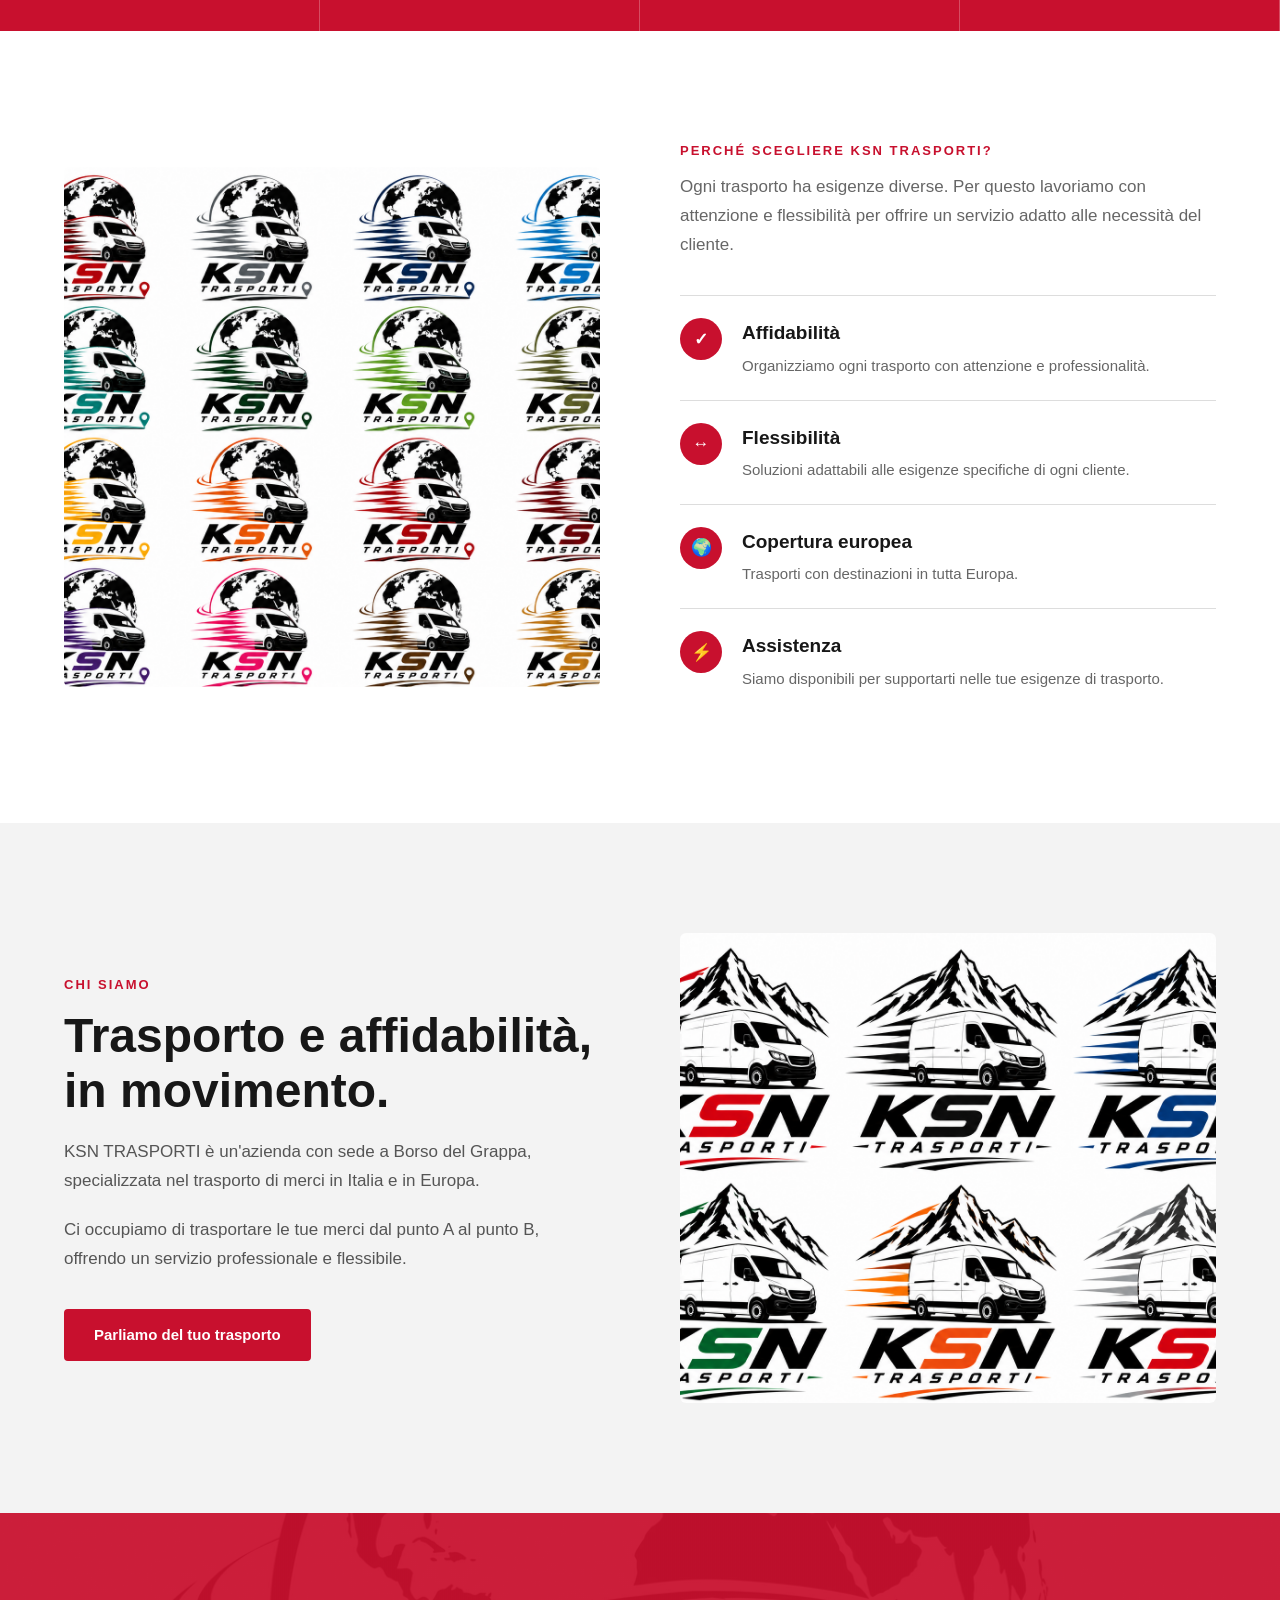
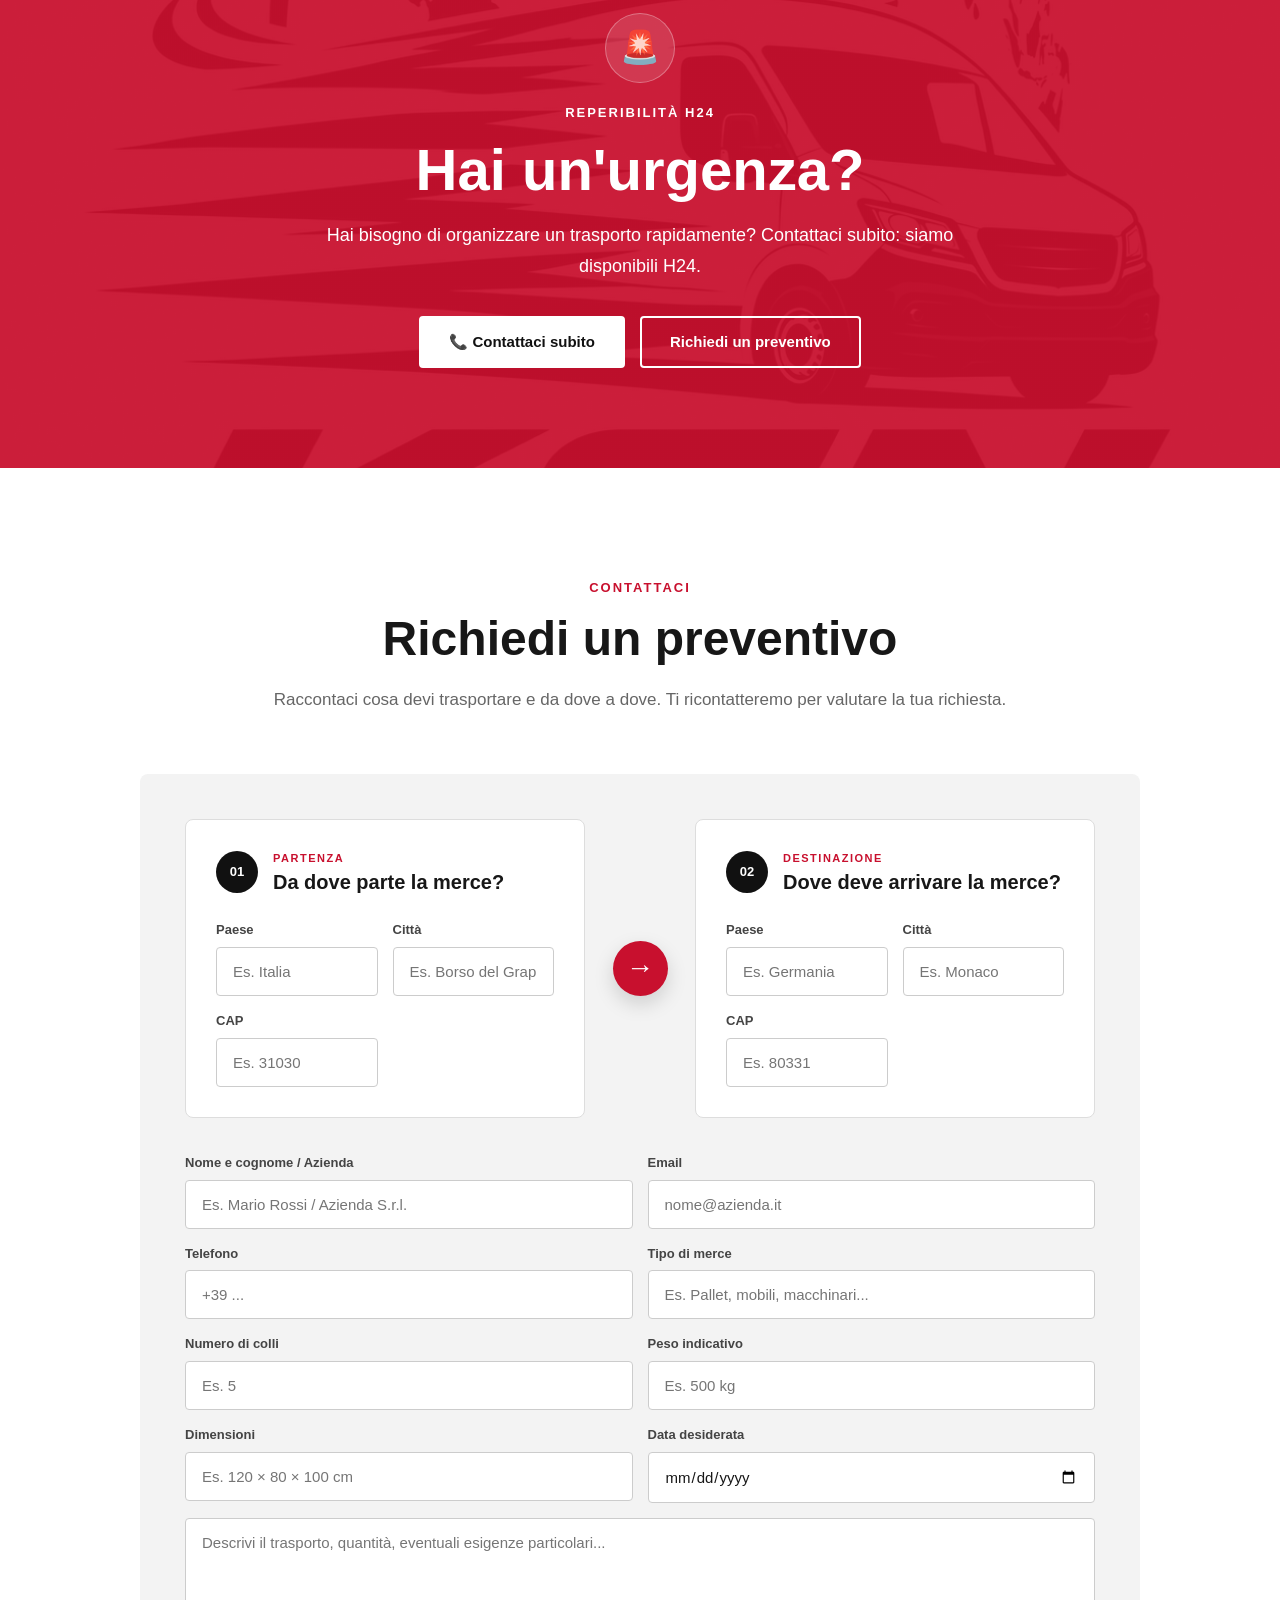
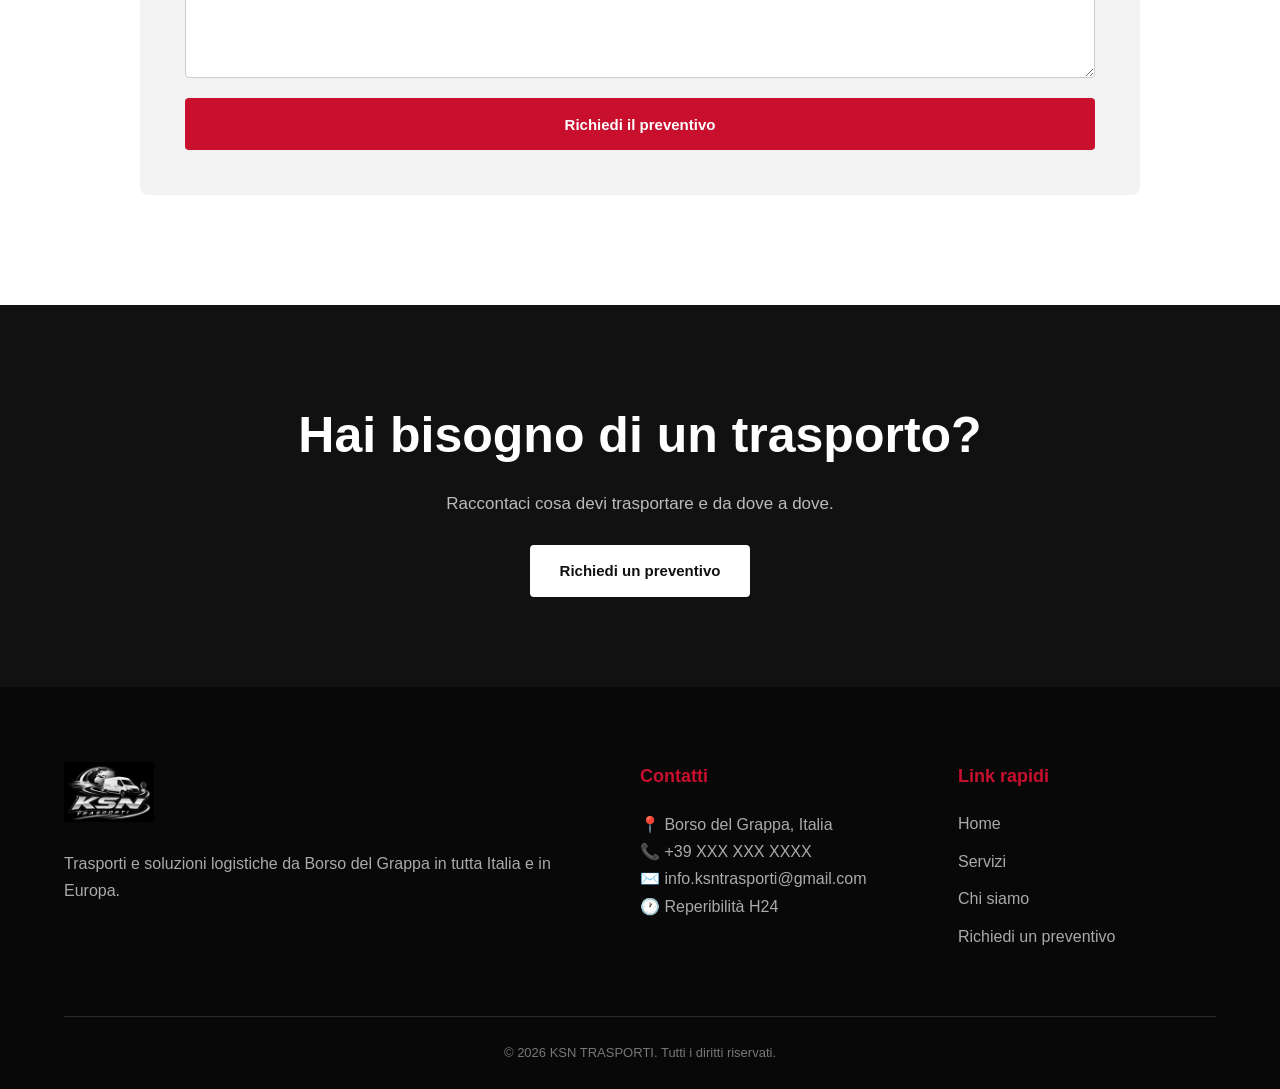
==== commit 63063067: "Add multilingual banner and why choose section" ====
--- a/index.html
+++ b/index.html
@@ -31,10 +31,21 @@
             </button>
 
             <nav class="main-nav" aria-label="Navigazione principale">
-                <a href="#home">Home</a>
-                <a href="#services">Servizi</a>
-                <a href="#about">Chi siamo</a>
-                <a href="#contact">Richiedi un preventivo</a>
+                <a href="#home" data-i18n="nav_home">Home</a>
+                <a href="#services" data-i18n="nav_services">Servizi</a>
+                <a href="#about" data-i18n="nav_about">Chi siamo</a>
+                <a href="#contact" data-i18n="nav_contact">Richiedi un preventivo</a>
+                <div class="language-switcher">
+                <button type="button" class="language-btn active" data-lang="it">
+                   IT
+                </button>
+
+                 <span>|</span>
+
+                <button type="button" class="language-btn" data-lang="en">
+                   EN
+                 </button>
+                </div>
             </nav>
 
         </div>
@@ -53,12 +64,12 @@
 
                 <span class="hero-label">TRASPORTI E LOGISTICA</span>
 
-                <h1>
+                <h1 data-i18n="hero_title">
                     Trasporti merci in Italia
                     <span>e in tutta Europa.</span>
                 </h1>
 
-                <p>
+                <p data-i18n="hero_text">
                     Trasporti affidabili e professionali da un punto A
                     a un punto B, con soluzioni pensate per le tue esigenze.
                 </p>
@@ -73,11 +84,11 @@
 
                 <div class="hero-buttons">
 
-                    <a href="#contact" class="btn btn-primary">
+                    <a href="#contact" class="btn" data-i18n="hero_quote">
                         Richiedi un preventivo
                     </a>
 
-                    <a href="#services" class="btn btn-secondary">
+                    <a href="#services" class="btn" data-i18n="hero_services">
                         Scopri i nostri servizi
                     </a>
 
@@ -97,7 +108,7 @@
 
                 <span class="section-label">COSA FACCIAMO</span>
 
-                <h2>I nostri servizi</h2>
+                <h2 data-i18n="services_title">I nostri servizi</h2>
 
                 <p>
                     Soluzioni di trasporto pensate per accompagnare
@@ -110,8 +121,8 @@
 
                 <article class="service-card">
                     <div class="service-icon">🚛</div>
-                    <h3>Trasporto merci</h3>
-                    <p>
+                    <h3 data-i18n="service_1_title">Trasporto merci</h3>
+                    <p data-i18n="service_1_text">
                         Trasporto di merci dal punto A al punto B
                         in modo organizzato e professionale.
                     </p>
@@ -119,24 +130,24 @@
 
                 <article class="service-card">
                     <div class="service-icon">📦</div>
-                    <h3>Trasporti nazionali</h3>
-                    <p>
+                    <h3 data-i18n="service_2_title">Trasporti nazionali</h3>
+                    <p data-i18n="service_2_text">
                         Soluzioni di trasporto su tutto il territorio italiano.
                     </p>
                 </article>
 
                 <article class="service-card">
                     <div class="service-icon">🌍</div>
-                    <h3>Trasporti internazionali</h3>
-                    <p>
+                    <h3 data-i18n="service_3_title" >Trasporti internazionali</h3>
+                    <p data-i18n="service_3_text">
                         Trasporti con destinazioni in tutta Europa.
                     </p>
                 </article>
 
                 <article class="service-card">
                     <div class="service-icon">🔄</div>
-                    <h3>Soluzioni personalizzate</h3>
-                    <p>
+                    <h3 data-i18n="service_4_title">Soluzioni personalizzate</h3>
+                    <p data-i18n="service_4_text">
                         Valutiamo ogni esigenza per trovare la soluzione
                         più adatta al tuo trasporto.
                     </p>
@@ -148,38 +159,73 @@
 
 
         <!-- BANNER -->
-       <section class="red-banner">
+      <section class="red-banner">
 
     <div class="banner-item">
-    <span class="banner-icon">🤝</span>
-    <div>
-        <strong>Affidabilità</strong>
-        <p>Un servizio attento e professionale per ogni trasporto</p>
-    </div>
-</div>
+
+        <span class="banner-icon">🤝</span>
+
+        <div>
+            <strong data-i18n="banner_reliability_title">
+                Affidabilità
+            </strong>
+
+            <p data-i18n="banner_reliability_text">
+                Un servizio attento e professionale per ogni trasporto
+            </p>
+        </div>
+
+    </div>
+
 
     <div class="banner-item">
+
         <span class="banner-icon">🇪🇺</span>
+
         <div>
-            <strong>Europa</strong>
-            <p>Destinazioni in tutta Europa</p>
-        </div>
-    </div>
+            <strong data-i18n="banner_europe_title">
+                Europa
+            </strong>
+
+            <p data-i18n="banner_europe_text">
+                Destinazioni in tutta Europa
+            </p>
+        </div>
+
+    </div>
+
 
     <div class="banner-item">
+
         <span class="banner-icon">📦</span>
+
         <div>
-            <strong>Ogni tipo di merce</strong>
-            <p>Soluzioni per diverse esigenze di trasporto</p>
-        </div>
-    </div>
+            <strong data-i18n="banner_goods_title">
+                Ogni tipo di merce
+            </strong>
+
+            <p data-i18n="banner_goods_text">
+                Soluzioni per diverse esigenze di trasporto
+            </p>
+        </div>
+
+    </div>
+
 
     <div class="banner-item">
+
         <span class="banner-icon">⚡</span>
+
         <div>
-            <strong>Soluzioni personalizzate</strong>
-            <p>Servizi pensati per le tue necessità</p>
-        </div>
+            <strong data-i18n="banner_custom_title">
+                Soluzioni personalizzate
+            </strong>
+
+            <p data-i18n="banner_custom_text">
+                Servizi pensati per le tue necessità
+            </p>
+        </div>
+
     </div>
 
 </section>
@@ -192,19 +238,18 @@
                     alt="Magazzino e logistica KSN TRASPORTI">
             </div>
 
-            <div class="why-content">
-
-                <span class="section-label">PERCHÉ SCEGLIERE KSN</span>
-
-                <h2>
-                    Perché scegliere KSN TRASPORTI?
-                </h2>
-
-                <p>
-                    Ogni trasporto ha esigenze diverse. Per questo
-                    lavoriamo con attenzione e flessibilità per offrire
-                    un servizio adatto alle necessità del cliente.
-                </p>
+           <div class="why-content">
+
+    <span class="section-label" data-i18n="why_label">
+        PERCHÉ SCEGLIERE KSN TRASPORTI?
+    </span>
+
+    <p class="why-intro" data-i18n="why_intro">
+        Ogni trasporto ha esigenze diverse. Per questo lavoriamo con attenzione
+        e flessibilità per offrire un servizio adatto alle necessità del cliente.
+    </p>
+
+                
 
                <div class="why-list">
 
@@ -212,10 +257,10 @@
         <span class="why-icon">✓</span>
 
         <div>
-            <h3>Affidabilità</h3>
-            <p>
-                Organizziamo ogni trasporto con attenzione e
-                professionalità.
+            <h3 data-i18n="why_1_title">Affidabilità</h3>
+
+            <p data-i18n="why_1_text">
+             Organizziamo ogni trasporto con attenzione e professionalità.
             </p>
         </div>
     </div>
@@ -225,10 +270,10 @@
         <span class="why-icon">↔</span>
 
         <div>
-            <h3>Flessibilità</h3>
-            <p>
-                Soluzioni adattabili alle esigenze specifiche
-                di ogni cliente.
+            <h3 data-i18n="why_2_title">Flessibilità</h3>
+
+            <p data-i18n="why_2_text">
+            Soluzioni adattabili alle esigenze specifiche di ogni cliente.
             </p>
         </div>
     </div>
@@ -238,9 +283,10 @@
         <span class="why-icon">🌍</span>
 
         <div>
-            <h3>Copertura europea</h3>
-            <p>
-                Trasporti con destinazioni in tutta Europa.
+            <h3 data-i18n="why_3_title">Copertura europea</h3>
+
+             <p data-i18n="why_3_text">
+             Trasporti con destinazioni in tutta Europa.
             </p>
         </div>
     </div>
@@ -250,11 +296,11 @@
         <span class="why-icon">⚡</span>
 
         <div>
-            <h3>Assistenza</h3>
-            <p>
-                Siamo disponibili per supportarti nelle tue
-                esigenze di trasporto.
-            </p>
+            <h3 data-i18n="why_4_title">Assistenza</h3>
+
+        <p data-i18n="why_4_text">
+         Siamo disponibili per supportarti nelle tue esigenze di trasporto.
+        </p>
         </div>
     </div>
 
--- a/css/style.css
+++ b/css/style.css
@@ -446,7 +446,9 @@
 .red-banner {
     display: grid;
     grid-template-columns: repeat(4, 1fr);
-
+    
+    width: 100%;
+    
     background: #c8102e;
 
     color: #ffffff;
@@ -1320,6 +1322,13 @@
 
     font-size: 13px;
     }
+.language-switcher {
+    margin: 15px 0 0;
+
+    justify-content: center;
+
+    width: 100%;
+}
 
 }
 
@@ -1365,5 +1374,49 @@
     font-weight: 700;
 }
 
-
-
+/* ========================================
+   per i bottoni ing-ita
+======================================== */
+.language-switcher {
+    display: flex;
+    align-items: center;
+
+    gap: 8px;
+
+    margin-left: 20px;
+
+    color: #ffffff;
+
+    font-size: 13px;
+    font-weight: 700;
+}
+
+.language-btn {
+    padding: 4px 6px;
+
+    border: none;
+
+    background: transparent;
+    color: rgba(255, 255, 255, 0.55);
+
+    cursor: pointer;
+
+    font: inherit;
+
+    transition:
+        color 0.2s ease,
+        transform 0.2s ease;
+}
+
+.language-btn:hover {
+    color: #ffffff;
+}
+
+.language-btn.active {
+    color: #c8102e;
+}
+
+.language-btn:active {
+    transform: scale(0.95);
+}
+
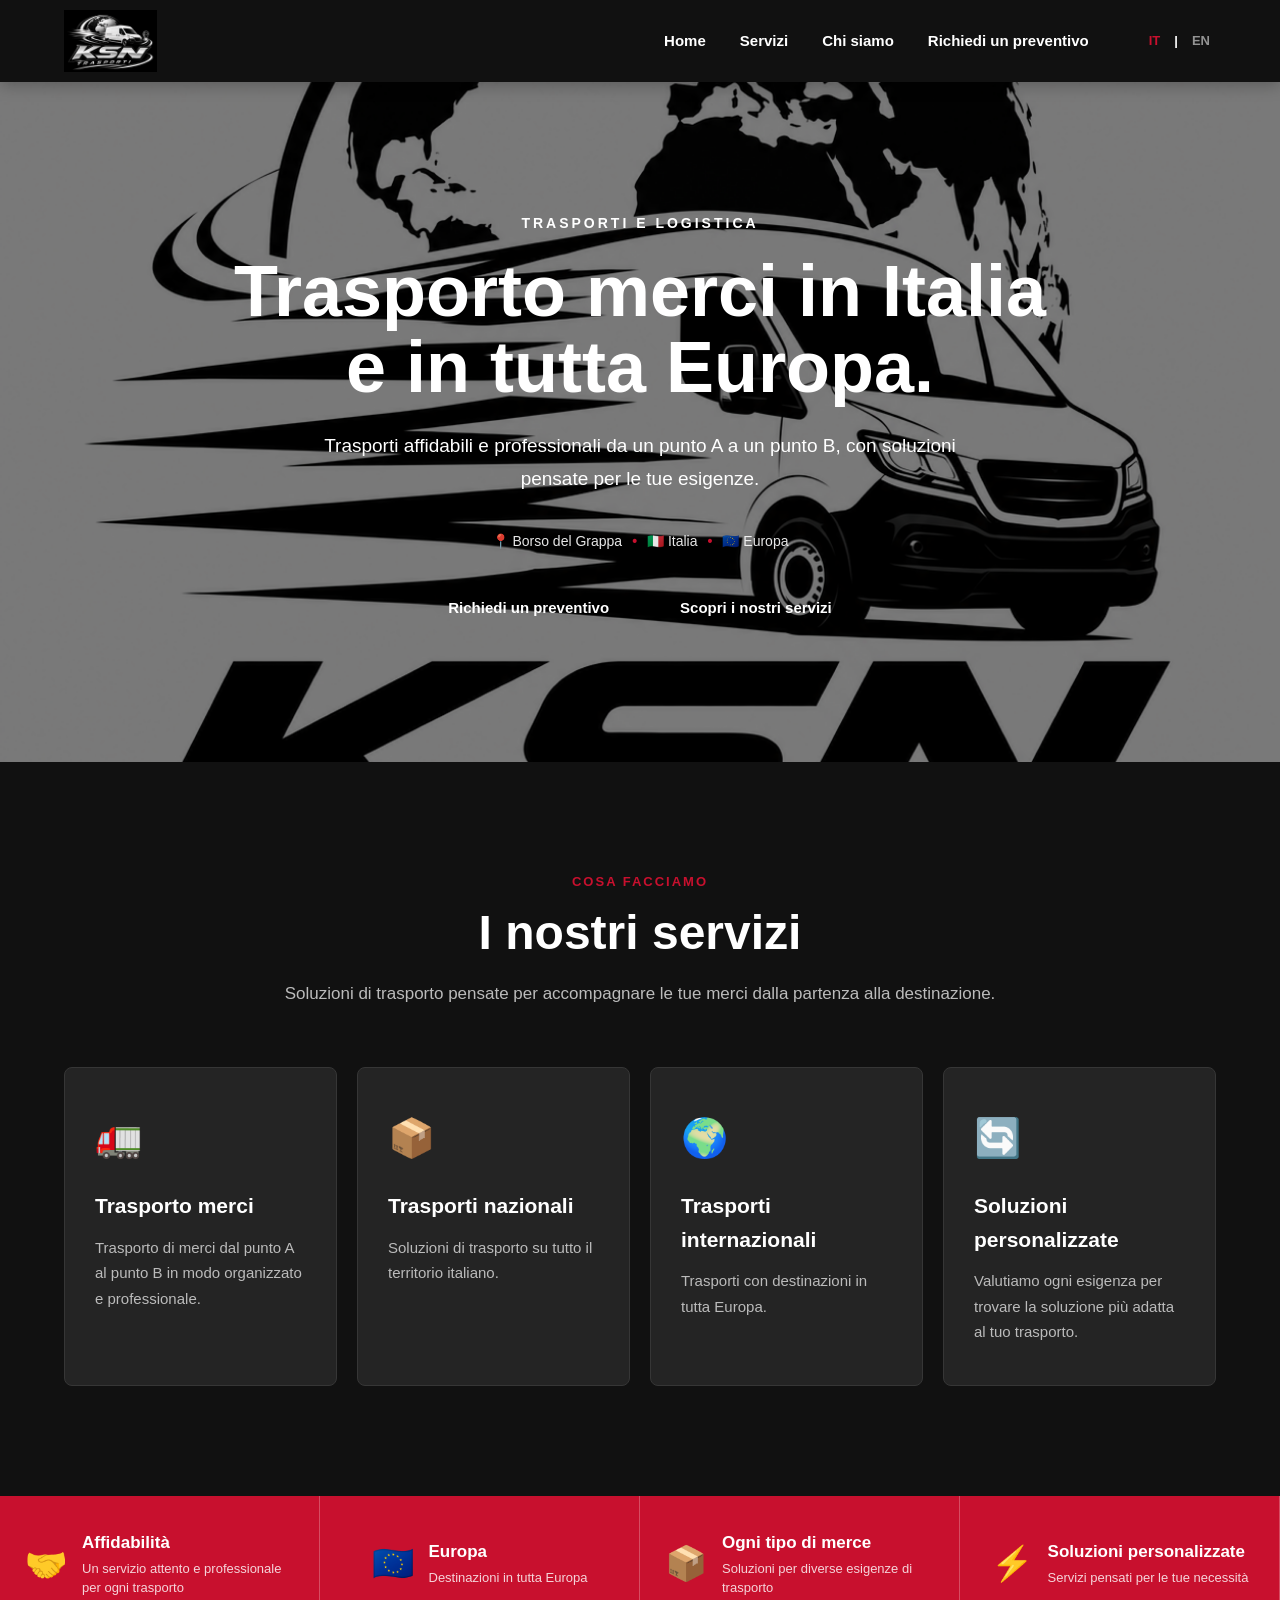
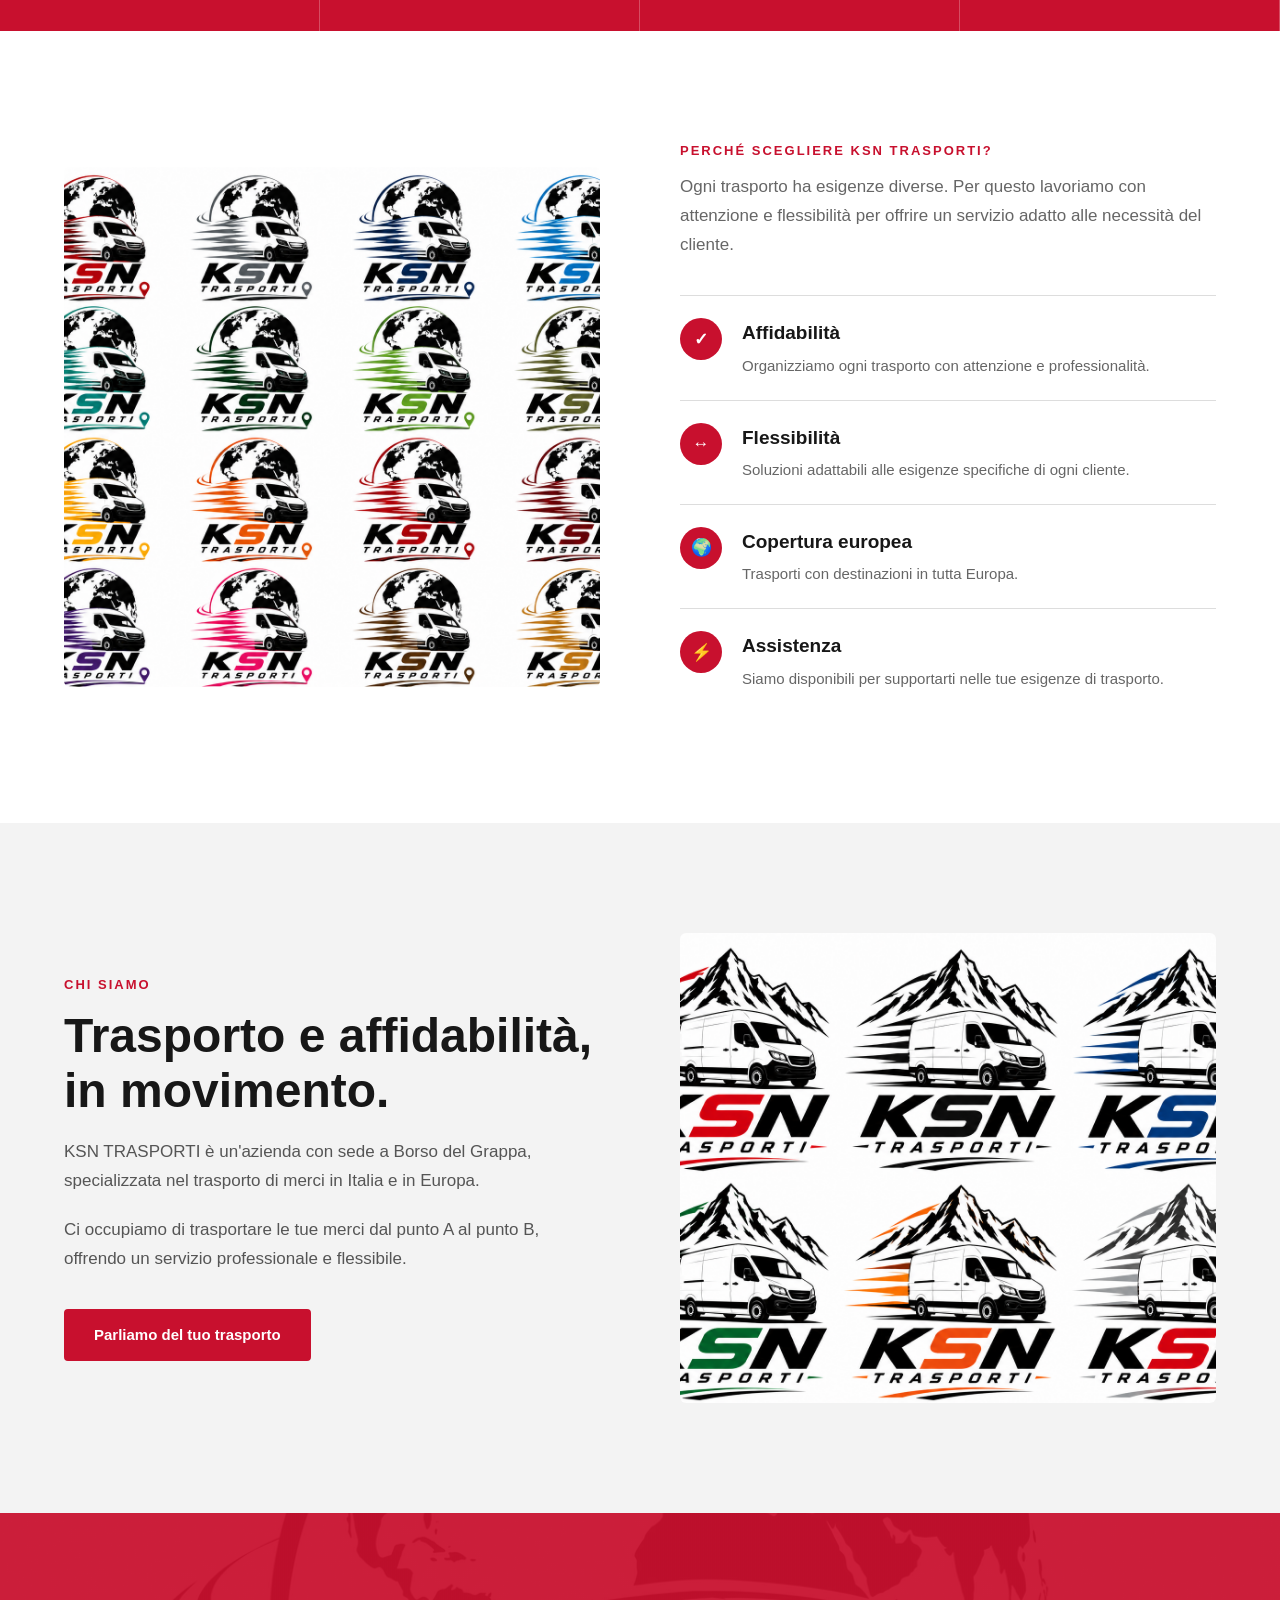
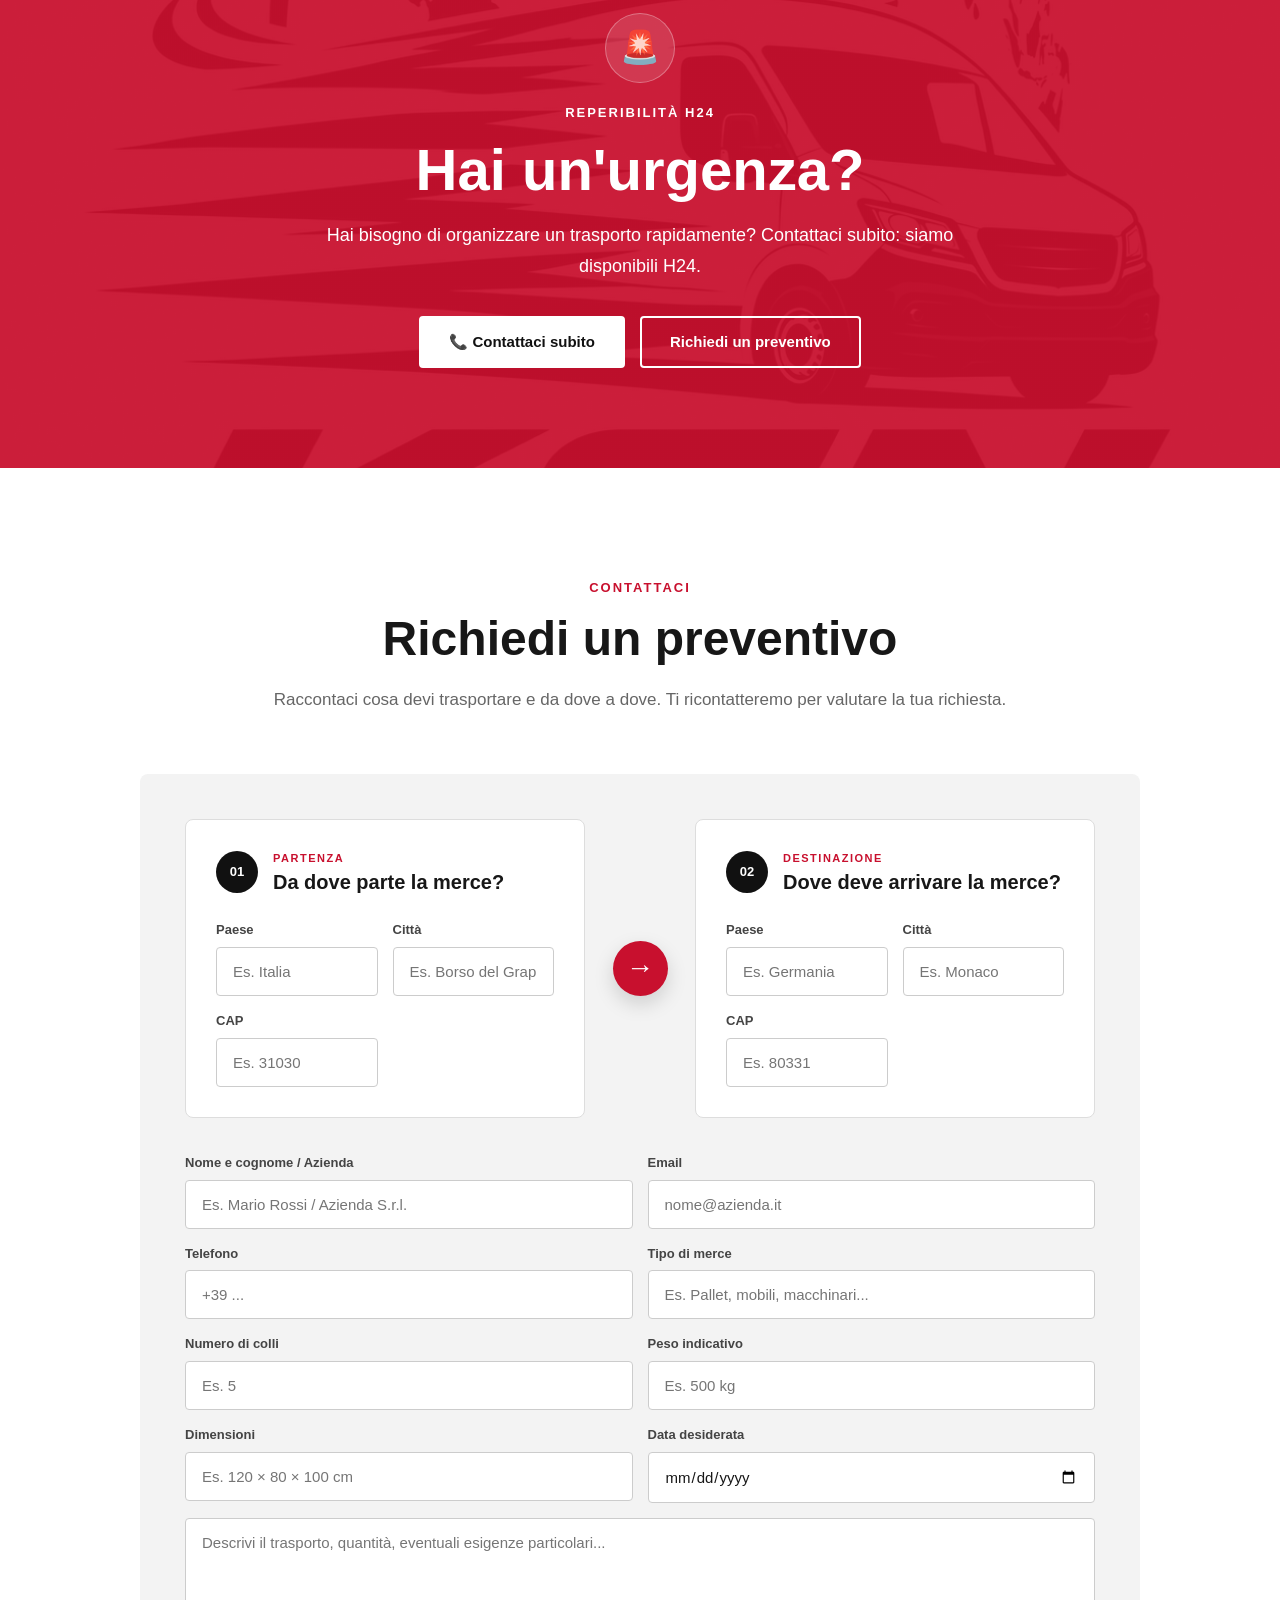
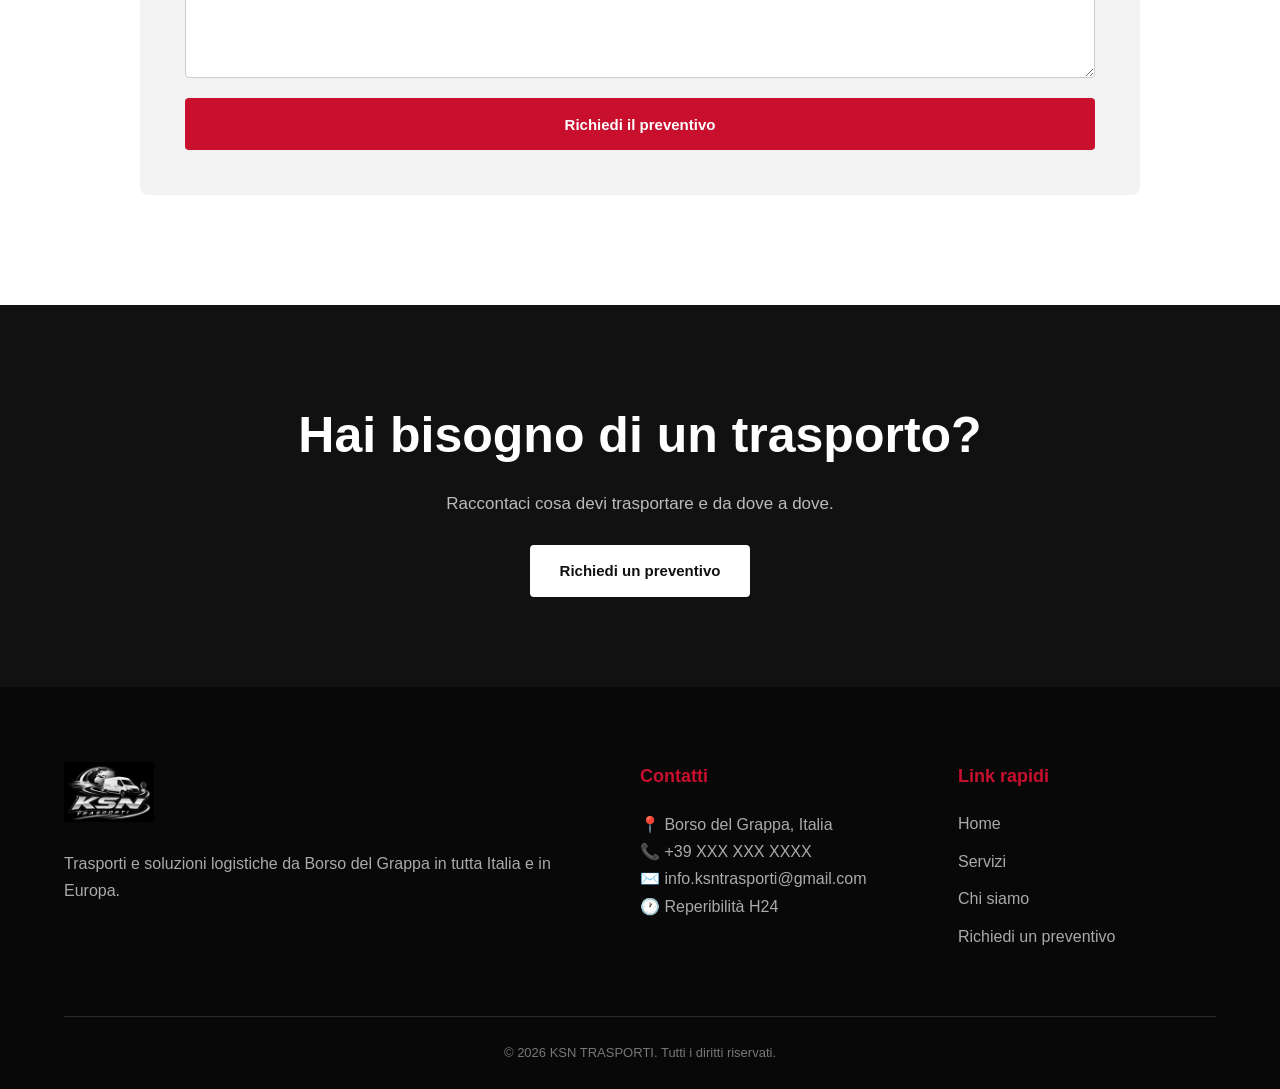
==== commit 77edfdbe: "Final website updates and translations" ====
--- a/index.html
+++ b/index.html
@@ -2,20 +2,31 @@
 <html lang="it">
 
 <head>
+
     <meta charset="UTF-8">
-    <meta name="viewport" content="width=device-width, initial-scale=1.0">
-
-    <title>KSN TRASPORTI | Trasporti merci in Italia e Europa</title>
+
+    <meta name="viewport"
+        content="width=device-width, initial-scale=1.0">
+
+    <title>
+       KSN TRASPORTI | Trasporto merci in Italia e in Europa
+    </title>
 
     <meta name="description"
-        content="KSN TRASPORTI offre trasporti merci da Borso del Grappa in tutta Italia e in Europa. Richiedi un preventivo per il tuo trasporto.">
-
-    <meta name="author" content="KSN TRASPORTI">
-
-    <link rel="stylesheet" href="css/style.css">
+        content="KSN TRASPORTI: trasporto merci da Borso del Grappa in Italia e in tutta Europa. Soluzioni professionali e flessibili per ogni esigenza di trasporto.">
+
+    <meta name="author"
+        content="KSN TRASPORTI">
+
+    <link rel="icon"
+        type="image/png"
+        href="images/logo.png">
+
+    <link rel="stylesheet"
+        href="css/style.css">
+
 </head>
-
-<body>
+ 
 
     <!-- HEADER -->
     <header class="site-header">
@@ -60,43 +71,47 @@
 
             <div class="hero-overlay"></div>
 
-            <div class="hero-content">
-
-                <span class="hero-label">TRASPORTI E LOGISTICA</span>
-
-                <h1 data-i18n="hero_title">
-                    Trasporti merci in Italia
-                    <span>e in tutta Europa.</span>
-                </h1>
-
-                <p data-i18n="hero_text">
-                    Trasporti affidabili e professionali da un punto A
-                    a un punto B, con soluzioni pensate per le tue esigenze.
-                </p>
-
-                <div class="hero-location">
-                  📍 Borso del Grappa
-                <span>•</span>
-                    🇮🇹 Italia
-                <span>•</span>
-                    🇪🇺 Europa
-                </div>
-
-                <div class="hero-buttons">
-
-                    <a href="#contact" class="btn" data-i18n="hero_quote">
-                        Richiedi un preventivo
-                    </a>
-
-                    <a href="#services" class="btn" data-i18n="hero_services">
-                        Scopri i nostri servizi
-                    </a>
-
-                </div>
-
-               
-
-            </div>
+           <div class="hero-content">
+
+    <span class="hero-label" data-i18n="hero_label">
+        TRASPORTI E LOGISTICA
+    </span>
+
+    <h1 data-i18n="hero_title">
+        Trasporto merci in Italia
+        <span>e in tutta Europa.</span>
+    </h1>
+
+    <p data-i18n="hero_text">
+        Trasporti affidabili e professionali da un punto A
+        a un punto B, con soluzioni pensate per le tue esigenze.
+    </p>
+
+    <div class="hero-location">
+        📍 Borso del Grappa
+        <span>•</span>
+        🇮🇹 Italia
+        <span>•</span>
+        🇪🇺 Europa
+    </div>
+
+    <div class="hero-buttons">
+
+        <a href="#contact"
+            class="btn"
+            data-i18n="hero_quote">
+            Richiedi un preventivo
+        </a>
+
+        <a href="#services"
+            class="btn"
+            data-i18n="hero_services">
+            Scopri i nostri servizi
+        </a>
+
+    </div>
+
+</div>
 
         </section>
 
@@ -106,14 +121,18 @@
 
             <div class="section-heading">
 
-                <span class="section-label">COSA FACCIAMO</span>
-
-                <h2 data-i18n="services_title">I nostri servizi</h2>
-
-                <p>
-                    Soluzioni di trasporto pensate per accompagnare
-                    le tue merci dalla partenza alla destinazione.
-                </p>
+          <span class="section-label" data-i18n="services_label">
+    COSA FACCIAMO
+</span>
+
+<h2 data-i18n="services_title">
+    I nostri servizi
+</h2>
+
+<p data-i18n="services_intro">
+    Soluzioni di trasporto pensate per accompagnare
+    le tue merci dalla partenza alla destinazione.
+</p>
 
             </div>
 
@@ -310,42 +329,46 @@
 
 
         <!-- CHI SIAMO -->
-        <section class="about" id="about">
-
-            <div class="about-content">
-
-                <span class="section-label">CHI SIAMO</span>
-
-                <h2>
-                    Trasporto e affidabilità, in movimento.
-                </h2>
-
-                <p>
-                    KSN TRASPORTI è un'azienda con sede a Borso del Grappa,
-                    specializzata nel trasporto di merci in Italia e in Europa.
-                </p>
-
-                <p>
-                    Ci occupiamo di trasportare le tue merci dal punto A
-                    al punto B, offrendo un servizio professionale e flessibile.
-                </p>
-
-                <a href="#contact" class="btn btn-primary">
-                    Parliamo del tuo trasporto
-                </a>
-
-            </div>
-
-            <div class="about-image">
-                <img src="images/camion2.png"
-                    alt="Camion KSN TRASPORTI">
-            </div>
-
-        </section>
+<section class="about" id="about">
+
+    <div class="about-content">
+
+        <span class="section-label" data-i18n="about_label">
+            CHI SIAMO
+        </span>
+
+        <h2 data-i18n="about_title">
+            Trasporto e affidabilità, in movimento.
+        </h2>
+
+        <p data-i18n="about_text_1">
+            KSN TRASPORTI è un'azienda con sede a Borso del Grappa,
+            specializzata nel trasporto di merci in Italia e in Europa.
+        </p>
+
+        <p data-i18n="about_text_2">
+            Ci occupiamo di trasportare le tue merci dal punto A
+            al punto B, offrendo un servizio professionale e flessibile.
+        </p>
+
+        <a href="#contact" class="btn btn-primary" data-i18n="about_button">
+            Parliamo del tuo trasporto
+        </a>
+
+    </div>
+
+    <div class="about-image">
+
+        <img src="images/camion2.png"
+            alt="Camion KSN TRASPORTI">
+
+    </div>
+
+</section>
 
 
         <!-- URGENZE H24 -->
-        <section class="emergency">
+<section class="emergency">
 
     <div class="emergency-content">
 
@@ -353,26 +376,30 @@
             🚨
         </div>
 
-        <span class="emergency-label">
+        <span class="emergency-label" data-i18n="emergency_label">
             REPERIBILITÀ H24
         </span>
 
-        <h2>
+        <h2 data-i18n="emergency_title">
             Hai un'urgenza?
         </h2>
 
-        <p>
+        <p data-i18n="emergency_text">
             Hai bisogno di organizzare un trasporto rapidamente?
             Contattaci subito: siamo disponibili H24.
         </p>
 
         <div class="emergency-actions">
 
-            <a href="tel:+390000000000" class="btn btn-light">
+            <a href="tel:+390000000000"
+                class="btn btn-light"
+                data-i18n="emergency_call">
                 📞 Contattaci subito
             </a>
 
-            <a href="#contact" class="btn btn-outline-light">
+            <a href="#contact"
+                class="btn btn-outline-light"
+                data-i18n="emergency_quote">
                 Richiedi un preventivo
             </a>
 
@@ -384,256 +411,335 @@
 
 
         <!-- PREVENTIVO -->
-        <section class="contact" id="contact">
-
-            <div class="section-heading">
-
-                <span class="section-label">CONTATTACI</span>
-
-                <h2>Richiedi un preventivo</h2>
-
-                <p>
-                    Raccontaci cosa devi trasportare e da dove a dove.
-                    Ti ricontatteremo per valutare la tua richiesta.
-                </p>
-
-            </div>
-
-            <form class="quote-form"
-                action="https://formspree.io/f/xvkoodlr"
-                method="POST">
-
-                <div class="route-grid">
-
-    <div class="route-box">
-
-        <div class="route-header">
-            <span class="route-number">01</span>
-
-            <div>
-                <span class="route-label">PARTENZA</span>
-                <h3>Da dove parte la merce?</h3>
-            </div>
-        </div>
-
-        <div class="route-fields">
+       <section class="contact" id="contact">
+
+    <div class="section-heading">
+
+        <span class="section-label" data-i18n="contact_label">
+            CONTATTACI
+        </span>
+
+        <h2 data-i18n="contact_title">
+            Richiedi un preventivo
+        </h2>
+
+        <p data-i18n="contact_intro">
+            Raccontaci cosa devi trasportare e da dove a dove.
+            Ti ricontatteremo per valutare la tua richiesta.
+        </p>
+
+    </div>
+
+    <form class="quote-form"
+        action="https://formspree.io/f/xvkoodlr"
+        method="POST">
+
+        <div class="route-grid">
+
+            <div class="route-box">
+
+                <div class="route-header">
+                    <span class="route-number">01</span>
+
+                    <div>
+                        <span class="route-label" data-i18n="route_departure">
+                            PARTENZA
+                        </span>
+
+                        <h3 data-i18n="route_departure_title">
+                            Da dove parte la merce?
+                        </h3>
+                    </div>
+                </div>
+
+                <div class="route-fields">
+
+                    <div class="input-group">
+                        <label for="partenza-paese" data-i18n="country_label">
+                            Paese
+                        </label>
+
+                        <input
+                            type="text"
+                            id="partenza-paese"
+                            name="partenza_paese"
+                            placeholder="Es. Italia"
+                            data-i18n-placeholder="departure_country_placeholder"
+                            required
+                        >
+                    </div>
+
+                    <div class="input-group">
+                        <label for="partenza-citta" data-i18n="city_label">
+                            Città
+                        </label>
+
+                        <input
+                            type="text"
+                            id="partenza-citta"
+                            name="partenza_citta"
+                            placeholder="Es. Borso del Grappa"
+                            data-i18n-placeholder="departure_city_placeholder"
+                            required
+                        >
+                    </div>
+
+                    <div class="input-group">
+                        <label for="partenza-cap" data-i18n="zip_label">
+                            CAP
+                        </label>
+
+                        <input
+                            type="text"
+                            id="partenza-cap"
+                            name="partenza_cap"
+                            placeholder="Es. 31030"
+                            data-i18n-placeholder="departure_zip_placeholder"
+                            required
+                        >
+                    </div>
+
+                </div>
+
+            </div>
+
+
+            <div class="route-arrow">
+                →
+            </div>
+
+
+            <div class="route-box">
+
+                <div class="route-header">
+                    <span class="route-number">02</span>
+
+                    <div>
+                        <span class="route-label" data-i18n="route_destination">
+                            DESTINAZIONE
+                        </span>
+
+                        <h3 data-i18n="route_destination_title">
+                            Dove deve arrivare la merce?
+                        </h3>
+                    </div>
+                </div>
+
+                <div class="route-fields">
+
+                    <div class="input-group">
+                        <label for="destinazione-paese" data-i18n="country_label">
+                            Paese
+                        </label>
+
+                        <input
+                            type="text"
+                            id="destinazione-paese"
+                            name="destinazione_paese"
+                            placeholder="Es. Germania"
+                            data-i18n-placeholder="destination_country_placeholder"
+                            required
+                        >
+                    </div>
+
+                    <div class="input-group">
+                        <label for="destinazione-citta" data-i18n="city_label">
+                            Città
+                        </label>
+
+                        <input
+                            type="text"
+                            id="destinazione-citta"
+                            name="destinazione_citta"
+                            placeholder="Es. Monaco"
+                            data-i18n-placeholder="destination_city_placeholder"
+                            required
+                        >
+                    </div>
+
+                    <div class="input-group">
+                        <label for="destinazione-cap" data-i18n="zip_label">
+                            CAP
+                        </label>
+
+                        <input
+                            type="text"
+                            id="destinazione-cap"
+                            name="destinazione_cap"
+                            placeholder="Es. 80331"
+                            data-i18n-placeholder="destination_zip_placeholder"
+                            required
+                        >
+                    </div>
+
+                </div>
+
+            </div>
+
+        </div>
+
+
+        <div class="form-grid">
 
             <div class="input-group">
-                <label for="partenza-paese">Paese</label>
+                <label for="nome" data-i18n="name_label">
+                    Nome e cognome / Azienda
+                </label>
+
                 <input
                     type="text"
-                    id="partenza-paese"
-                    name="partenza_paese"
-                    placeholder="Es. Italia"
+                    id="nome"
+                    name="nome"
+                    placeholder="Es. Mario Rossi / Azienda S.r.l."
+                    data-i18n-placeholder="name_placeholder"
                     required
                 >
             </div>
 
             <div class="input-group">
-                <label for="partenza-citta">Città</label>
+                <label for="email" data-i18n="email_label">
+                    Email
+                </label>
+
+                <input
+                    type="email"
+                    id="email"
+                    name="email"
+                    placeholder="nome@azienda.it"
+                    data-i18n-placeholder="email_placeholder"
+                    required
+                >
+            </div>
+
+            <div class="input-group">
+                <label for="telefono" data-i18n="phone_label">
+                    Telefono
+                </label>
+
+                <input
+                    type="tel"
+                    id="telefono"
+                    name="telefono"
+                    placeholder="+39 ..."
+                    data-i18n-placeholder="phone_placeholder"
+                    required
+                >
+            </div>
+
+            <div class="input-group">
+                <label for="merce" data-i18n="goods_label">
+                    Tipo di merce
+                </label>
+
                 <input
                     type="text"
-                    id="partenza-citta"
-                    name="partenza_citta"
-                    placeholder="Es. Borso del Grappa"
+                    id="merce"
+                    name="merce"
+                    placeholder="Es. Pallet, mobili, macchinari..."
+                    data-i18n-placeholder="goods_placeholder"
                     required
                 >
             </div>
 
             <div class="input-group">
-                <label for="partenza-cap">CAP</label>
+                <label for="colli" data-i18n="packages_label">
+                    Numero di colli
+                </label>
+
+                <input
+                    type="number"
+                    id="colli"
+                    name="colli"
+                    placeholder="Es. 5"
+                    data-i18n-placeholder="packages_placeholder"
+                    min="1"
+                >
+            </div>
+
+            <div class="input-group">
+                <label for="peso" data-i18n="weight_label">
+                    Peso indicativo
+                </label>
+
                 <input
                     type="text"
-                    id="partenza-cap"
-                    name="partenza_cap"
-                    placeholder="Es. 31030"
-                    required
+                    id="peso"
+                    name="peso"
+                    placeholder="Es. 500 kg"
+                    data-i18n-placeholder="weight_placeholder"
                 >
             </div>
 
-        </div>
-
-    </div>
-
-
-    <div class="route-arrow">
-        →
-    </div>
-
-
-    <div class="route-box">
-
-        <div class="route-header">
-            <span class="route-number">02</span>
-
-            <div>
-                <span class="route-label">DESTINAZIONE</span>
-                <h3>Dove deve arrivare la merce?</h3>
-            </div>
-        </div>
-
-        <div class="route-fields">
-
             <div class="input-group">
-                <label for="destinazione-paese">Paese</label>
+                <label for="dimensioni" data-i18n="dimensions_label">
+                    Dimensioni
+                </label>
+
                 <input
                     type="text"
-                    id="destinazione-paese"
-                    name="destinazione_paese"
-                    placeholder="Es. Germania"
-                    required
+                    id="dimensioni"
+                    name="dimensioni"
+                    placeholder="Es. 120 × 80 × 100 cm"
+                    data-i18n-placeholder="dimensions_placeholder"
                 >
             </div>
 
             <div class="input-group">
-                <label for="destinazione-citta">Città</label>
+                <label for="data" data-i18n="date_label">
+                    Data desiderata
+                </label>
+
                 <input
-                    type="text"
-                    id="destinazione-citta"
-                    name="destinazione_citta"
-                    placeholder="Es. Monaco"
-                    required
+                    type="date"
+                    id="data"
+                    name="data"
                 >
             </div>
 
-            <div class="input-group">
-                <label for="destinazione-cap">CAP</label>
-                <input
-                    type="text"
-                    id="destinazione-cap"
-                    name="destinazione_cap"
-                    placeholder="Es. 80331"
-                    required
-                >
-            </div>
-
-        </div>
-
-    </div>
-
-</div>
-
-    <div class="form-grid">
-
-    <div class="input-group">
-        <label for="nome">Nome e cognome / Azienda</label>
-        <input
-            type="text"
-            id="nome"
-            name="nome"
-            placeholder="Es. Mario Rossi / Azienda S.r.l."
-            required
-        >
-    </div>
-
-    <div class="input-group">
-        <label for="email">Email</label>
-        <input
-            type="email"
-            id="email"
-            name="email"
-            placeholder="nome@azienda.it"
-            required
-        >
-    </div>
-
-    <div class="input-group">
-        <label for="telefono">Telefono</label>
-        <input
-            type="tel"
-            id="telefono"
-            name="telefono"
-            placeholder="+39 ..."
-            required
-        >
-    </div>
-
-    <div class="input-group">
-        <label for="merce">Tipo di merce</label>
-        <input
-            type="text"
-            id="merce"
-            name="merce"
-            placeholder="Es. Pallet, mobili, macchinari..."
-            required
-        >
-    </div>
-
-    <div class="input-group">
-        <label for="colli">Numero di colli</label>
-        <input
-            type="number"
-            id="colli"
-            name="colli"
-            placeholder="Es. 5"
-            min="1"
-        >
-    </div>
-
-    <div class="input-group">
-        <label for="peso">Peso indicativo</label>
-        <input
-            type="text"
-            id="peso"
-            name="peso"
-            placeholder="Es. 500 kg"
-        >
-    </div>
-
-    <div class="input-group">
-        <label for="dimensioni">Dimensioni</label>
-        <input
-            type="text"
-            id="dimensioni"
-            name="dimensioni"
-            placeholder="Es. 120 × 80 × 100 cm"
-        >
-    </div>
-
-    <div class="input-group">
-        <label for="data">Data desiderata</label>
-        <input
-            type="date"
-            id="data"
-            name="data"
-        >
-    </div>
-
-</div>
-
-                <textarea name="messaggio"
-                    rows="6"
-                    placeholder="Descrivi il trasporto, quantità, eventuali esigenze particolari..."></textarea>
-
-                <button type="submit" class="btn btn-primary form-submit">
-                    Richiedi il preventivo
-                </button>
-
-            </form>
-
-        </section>
-
+        </div>
+
+
+        <textarea
+            name="messaggio"
+            rows="6"
+            placeholder="Descrivi il trasporto, quantità, eventuali esigenze particolari..."
+            data-i18n-placeholder="message_placeholder"
+        ></textarea>
+
+
+        <button type="submit"
+            class="btn btn-primary form-submit"
+            data-i18n="submit_quote">
+            Richiedi il preventivo
+        </button>
+
+    </form>
+
+</section>
 
         <!-- CTA FINALE -->
         <section class="final-cta">
 
-            <h2>Hai bisogno di un trasporto?</h2>
-
-            <p>
-                Raccontaci cosa devi trasportare e da dove a dove.
-            </p>
-
-            <a href="#contact" class="btn btn-light">
-                Richiedi un preventivo
-            </a>
-
-        </section>
-
-    </main>
-
-
-    <!-- FOOTER -->
-    <!-- FOOTER -->
+    <h2 data-i18n="final_cta_title">
+        Hai bisogno di un trasporto?
+    </h2>
+
+    <p data-i18n="final_cta_text">
+        Raccontaci cosa devi trasportare e da dove a dove.
+    </p>
+
+    <a href="#contact"
+        class="btn btn-light"
+        data-i18n="final_cta_button">
+        Richiedi un preventivo
+    </a>
+
+</section>
+
+</main>
+
+
+<!-- FOOTER -->
 <footer class="footer">
 
     <div class="footer-content">
@@ -644,7 +750,7 @@
                 <img src="images/logo.png" alt="KSN TRASPORTI">
             </a>
 
-            <p>
+            <p data-i18n="footer_description">
                 Trasporti e soluzioni logistiche da Borso del Grappa
                 in tutta Italia e in Europa.
             </p>
@@ -654,7 +760,9 @@
 
         <div class="footer-contact">
 
-            <h3>Contatti</h3>
+            <h3 data-i18n="footer_contacts">
+                Contatti
+            </h3>
 
             <p>
                 📍 Borso del Grappa, Italia
@@ -674,7 +782,7 @@
                 </a>
             </p>
 
-            <p>
+            <p data-i18n="footer_availability">
                 🕐 Reperibilità H24
             </p>
 
@@ -683,12 +791,25 @@
 
         <div class="footer-links">
 
-            <h3>Link rapidi</h3>
-
-            <a href="#home">Home</a>
-            <a href="#services">Servizi</a>
-            <a href="#about">Chi siamo</a>
-            <a href="#contact">Richiedi un preventivo</a>
+            <h3 data-i18n="footer_quick_links">
+                Link rapidi
+            </h3>
+
+            <a href="#home" data-i18n="nav_home">
+                Home
+            </a>
+
+            <a href="#services" data-i18n="nav_services">
+                Servizi
+            </a>
+
+            <a href="#about" data-i18n="nav_about">
+                Chi siamo
+            </a>
+
+            <a href="#contact" data-i18n="nav_contact">
+                Richiedi un preventivo
+            </a>
 
         </div>
 
@@ -697,7 +818,7 @@
 
     <div class="footer-bottom">
 
-        <p>
+        <p data-i18n="footer_copyright">
             © 2026 KSN TRASPORTI. Tutti i diritti riservati.
         </p>
 
@@ -706,7 +827,6 @@
 </footer>
 
 
-
     <script src="js/script.js"></script>
 
 </body>
--- a/css/style.css
+++ b/css/style.css
@@ -45,6 +45,14 @@
     width: 100%;
     background: #111111;
     box-shadow: 0 3px 15px rgba(0, 0, 0, 0.25);
+    transition:
+    box-shadow 0.3s ease,
+    background-color 0.3s ease;
+}
+
+.site-header.scrolled {
+    background: #000000;
+    box-shadow: 0 5px 20px rgba(0, 0, 0, 0.35);
 }
 
 .header-container {
@@ -291,6 +299,15 @@
 
 .btn-light:hover {
     background: #eeeeee;
+}
+
+/* ========================================
+   BUTTON TOUCH EFFECT
+======================================== */
+
+.btn.touch-active {
+    transform: translateY(-1px) scale(0.98);
+    box-shadow: 0 6px 15px rgba(0, 0, 0, 0.2);
 }
 
 
@@ -598,6 +615,17 @@
     font-size: 15px;
 }
 
+/* Effetto touch sulle voci "Perché scegliere KSN" */
+
+.why-item.touch-active {
+    transform: translateX(6px);
+}
+
+.why-item.touch-active > span {
+    transform: scale(1.1);
+    background: #111111;
+}
+
 
 /* ========================================
    ABOUT
@@ -1420,3 +1448,51 @@
     transform: scale(0.95);
 }
 
+/* Effetto touch sulle card dei servizi */
+
+.service-card.touch-active {
+    transform: translateY(-8px);
+    box-shadow: 0 15px 30px rgba(0, 0, 0, 0.25);
+}
+
+/* ========================================
+   HERO ANIMATION
+======================================== */
+
+.hero-content {
+    animation: heroFadeUp 1s ease forwards;
+}
+
+.hero-label {
+    animation: heroFadeUp 0.8s ease 0.1s both;
+}
+
+.hero-content h1 {
+    animation: heroFadeUp 0.8s ease 0.25s both;
+}
+
+.hero-content > p {
+    animation: heroFadeUp 0.8s ease 0.4s both;
+}
+
+.hero-location {
+    animation: heroFadeUp 0.8s ease 0.55s both;
+}
+
+.hero-buttons {
+    animation: heroFadeUp 0.8s ease 0.7s both;
+}
+
+@keyframes heroFadeUp {
+
+    from {
+        opacity: 0;
+        transform: translateY(25px);
+    }
+
+    to {
+        opacity: 1;
+        transform: translateY(0);
+    }
+
+}
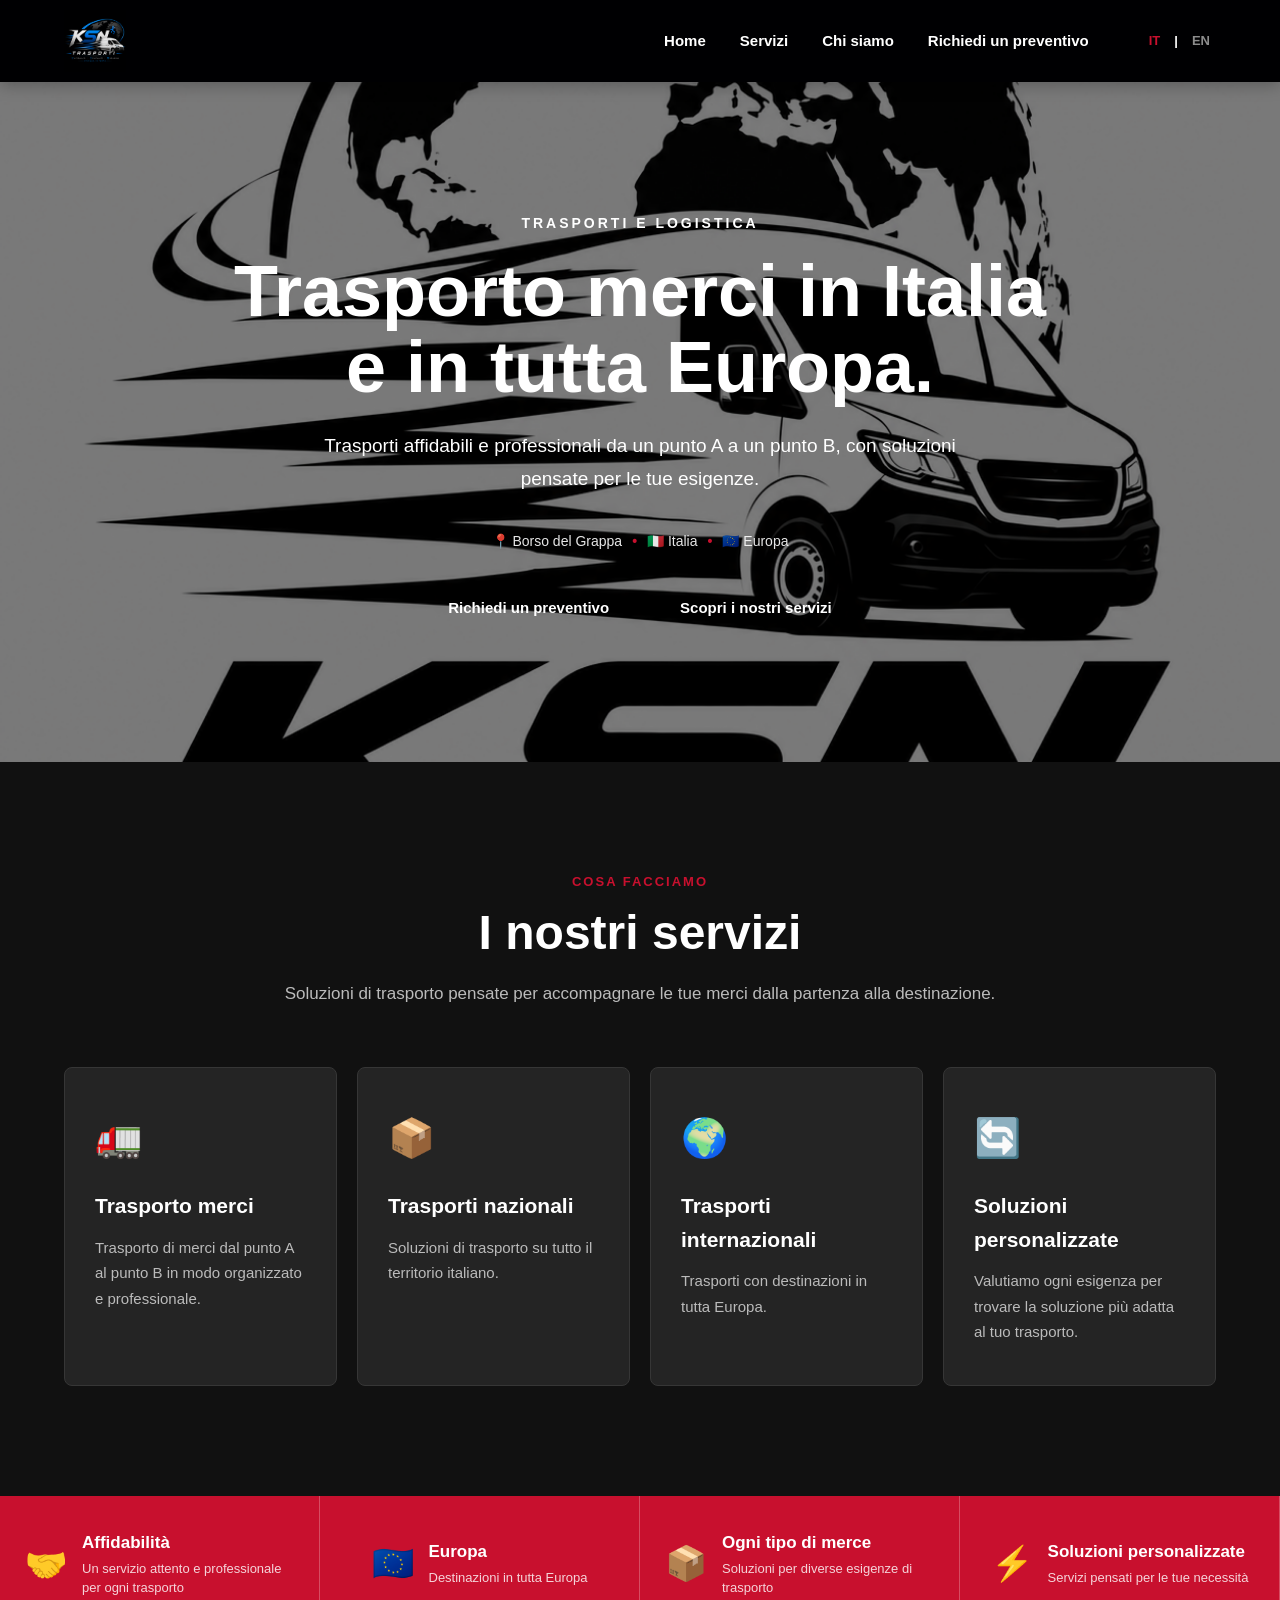
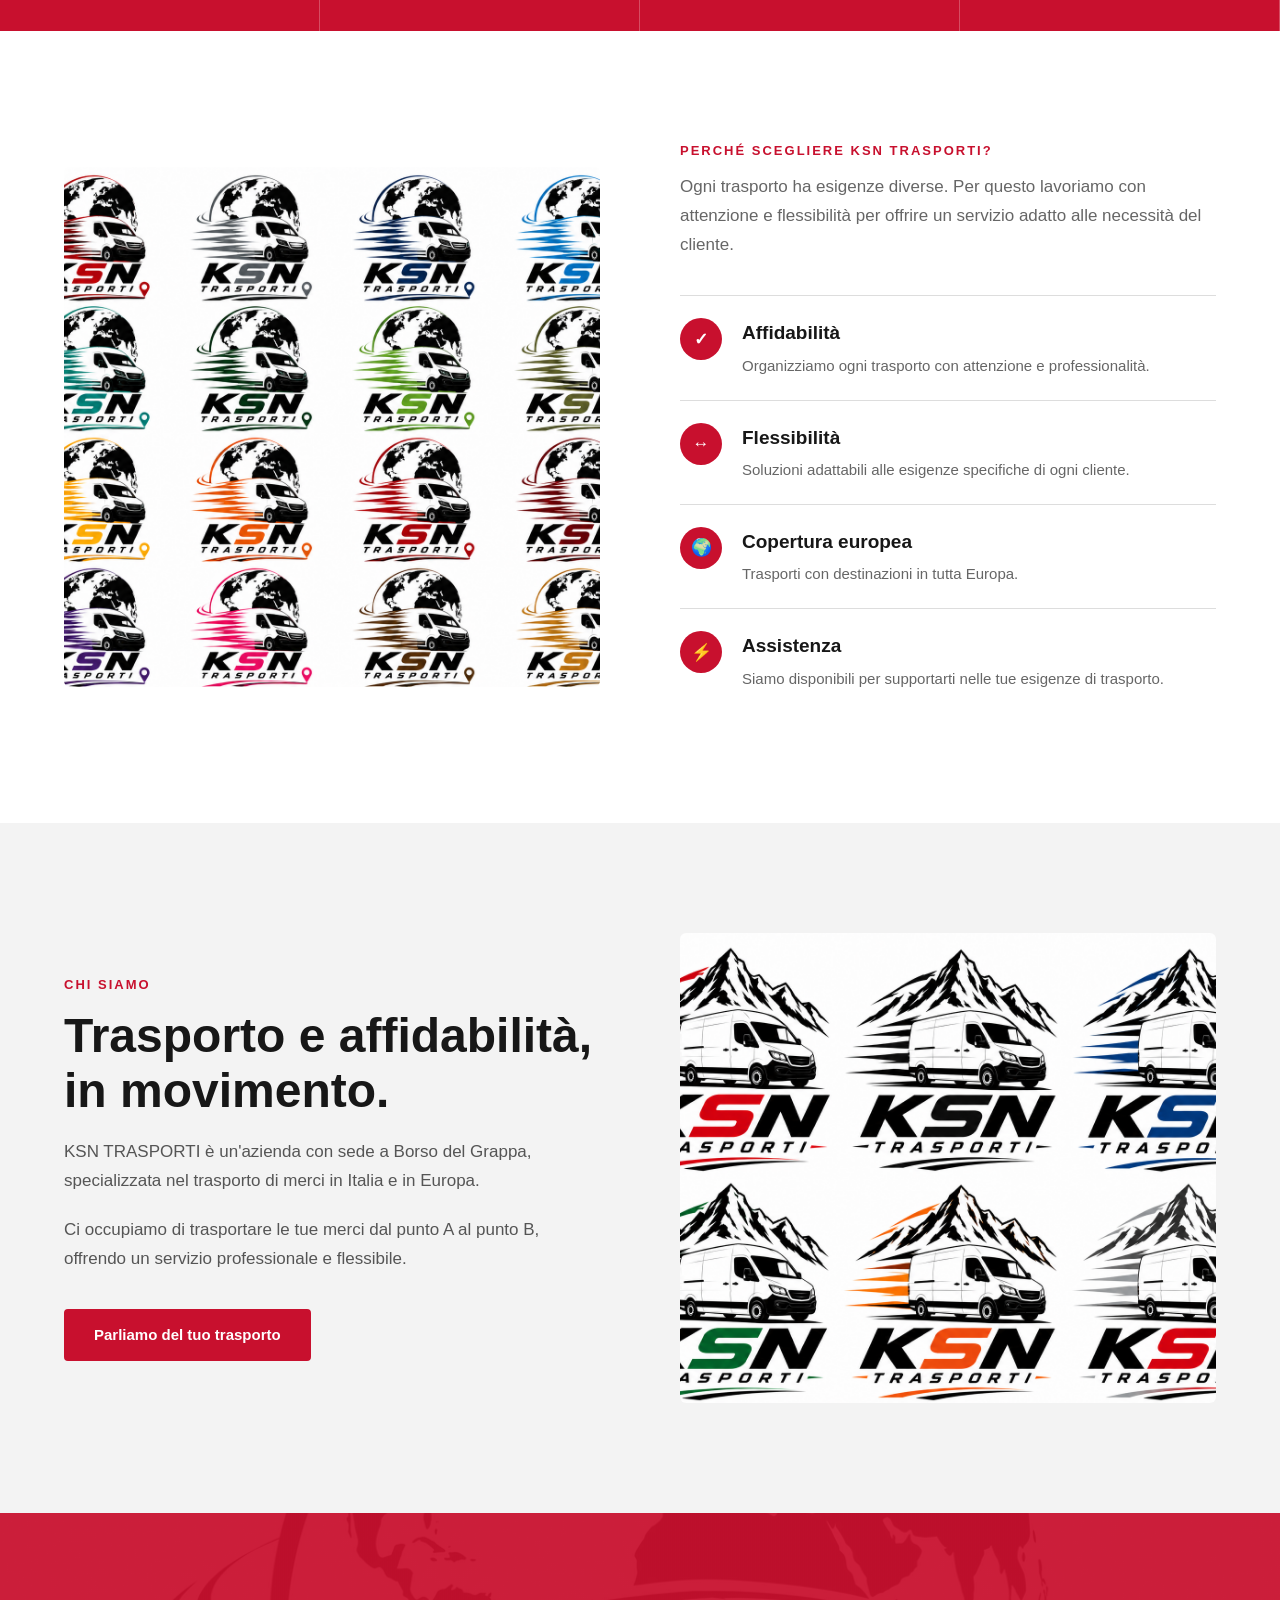
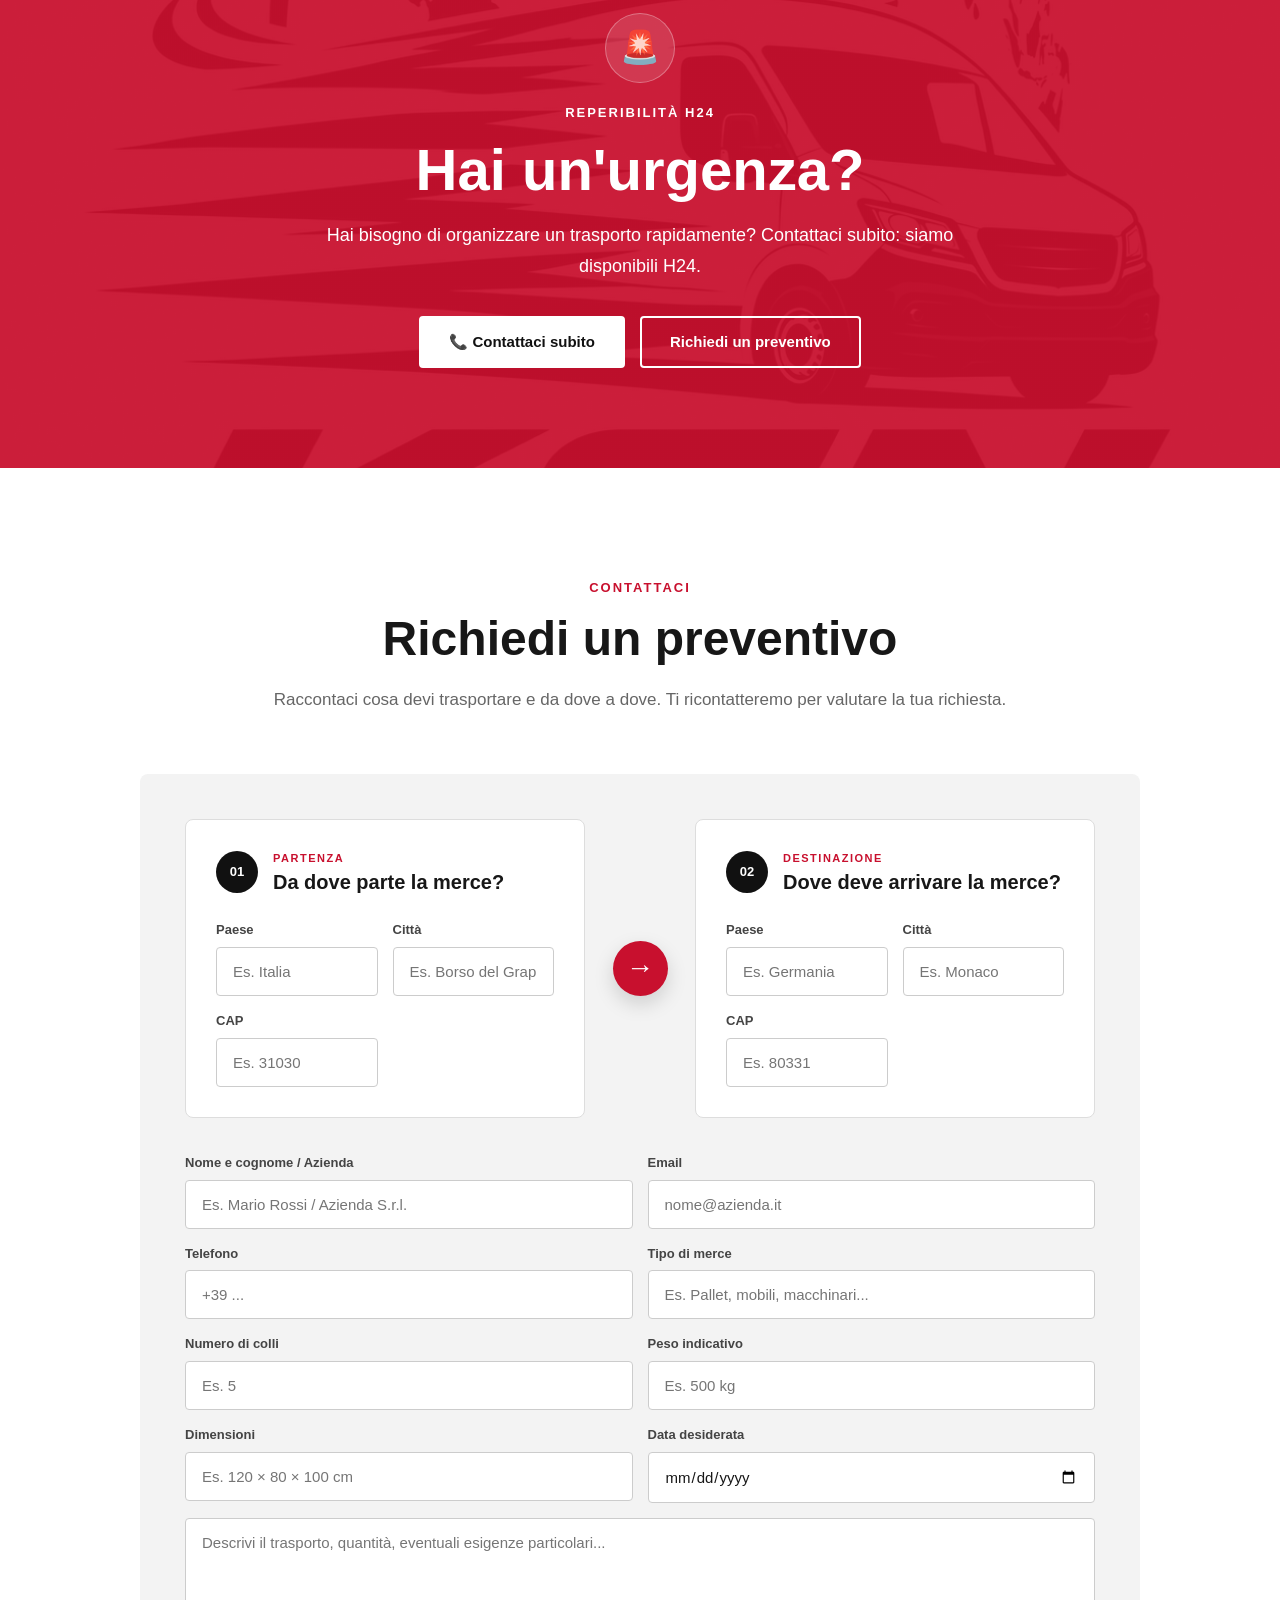
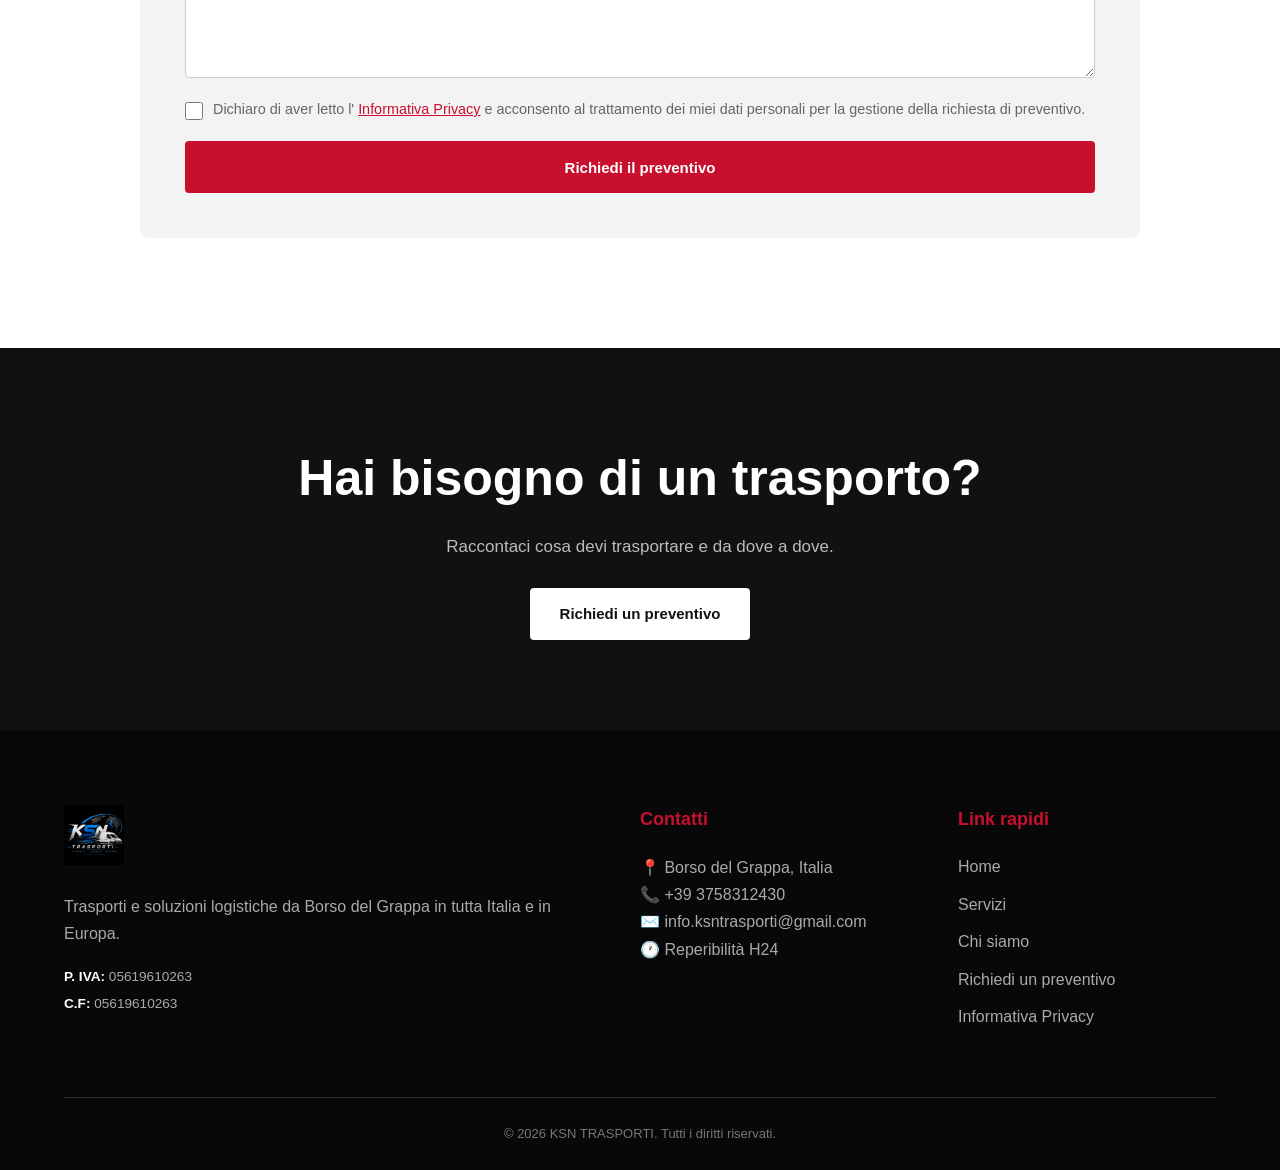
==== commit 22661ea4: "Aggiornamenti sito e dominio" ====
--- a/index.html
+++ b/index.html
@@ -20,7 +20,7 @@
 
     <link rel="icon"
         type="image/png"
-        href="images/logo.png">
+        href="images/logonuovo.PNG">
 
     <link rel="stylesheet"
         href="css/style.css">
@@ -34,7 +34,7 @@
         <div class="header-container">
 
             <a href="#home" class="logo">
-                <img src="images/logo.png" alt="KSN TRASPORTI">
+                <img src="images/logonuovo.PNG" alt="KSN TRASPORTI">
             </a>
 
             <button class="menu-toggle" aria-label="Apri menu" aria-expanded="false">
@@ -391,7 +391,7 @@
 
         <div class="emergency-actions">
 
-            <a href="tel:+390000000000"
+            <a href="tel:+393758312430"
                 class="btn btn-light"
                 data-i18n="emergency_call">
                 📞 Contattaci subito
@@ -706,6 +706,18 @@
             data-i18n-placeholder="message_placeholder"
         ></textarea>
 
+        <div class="privacy-checkbox">
+    <label>
+        <input type="checkbox" name="privacy" required>
+        <span>
+            Dichiaro di aver letto l'
+            <a href="privacy.html" target="_blank">Informativa Privacy</a>
+            e acconsento al trattamento dei miei dati personali
+            per la gestione della richiesta di preventivo.
+        </span>
+    </label>
+</div>
+
 
         <button type="submit"
             class="btn btn-primary form-submit"
@@ -747,7 +759,7 @@
         <div class="footer-company">
 
             <a href="#home" class="footer-logo">
-                <img src="images/logo.png" alt="KSN TRASPORTI">
+                <img src="images/logonuovo.PNG" alt="KSN TRASPORTI">
             </a>
 
             <p data-i18n="footer_description">
@@ -755,6 +767,23 @@
                 in tutta Italia e in Europa.
             </p>
 
+            <!-- DATI AZIENDALI -->
+            <div class="footer-company-data">
+
+                <p>
+                    <strong>P. IVA:</strong>
+                    05619610263
+                </p>
+
+                <p>
+                    <strong>C.F:</strong>
+                    05619610263
+                </p>
+
+                
+
+            </div>
+
         </div>
 
 
@@ -770,8 +799,8 @@
 
             <p>
                 📞
-                <a href="tel:+390000000000">
-                    +39 XXX XXX XXXX
+                <a href="tel:+393758312430">
+                    +39 3758312430
                 </a>
             </p>
 
@@ -811,6 +840,10 @@
                 Richiedi un preventivo
             </a>
 
+            <a href="privacy.html" data-i18n="privacy_footer_link">
+                Informativa Privacy
+            </a>
+
         </div>
 
     </div>
@@ -826,7 +859,6 @@
 
 </footer>
 
-
     <script src="js/script.js"></script>
 
 </body>
--- a/css/style.css
+++ b/css/style.css
@@ -37,21 +37,20 @@
 /* ========================================
    HEADER
 ======================================== */
-
 .site-header {
     position: sticky;
     top: 0;
     z-index: 1000;
     width: 100%;
-    background: #111111;
+    background: #000002;
     box-shadow: 0 3px 15px rgba(0, 0, 0, 0.25);
     transition:
-    box-shadow 0.3s ease,
-    background-color 0.3s ease;
+        box-shadow 0.3s ease,
+        background-color 0.3s ease;
 }
 
 .site-header.scrolled {
-    background: #000000;
+    background: #000002;
     box-shadow: 0 5px 20px rgba(0, 0, 0, 0.35);
 }
 
@@ -459,13 +458,12 @@
 /* ========================================
    RED BANNER
 ======================================== */
-
 .red-banner {
     display: grid;
     grid-template-columns: repeat(4, 1fr);
-    
+
     width: 100%;
-    
+
     background: #c8102e;
 
     color: #ffffff;
@@ -509,7 +507,6 @@
     font-size: 13px;
     line-height: 1.45;
 }
-
 
 
 
@@ -971,6 +968,36 @@
     resize: vertical;
 }
 
+.privacy-checkbox {
+    margin: 20px 0;
+    font-size: 0.9rem;
+    color: #666;
+}
+
+.privacy-checkbox label {
+    display: flex;
+    align-items: flex-start;
+    gap: 10px;
+    cursor: pointer;
+}
+
+.privacy-checkbox input {
+    margin-top: 4px;
+    width: 18px;
+    height: 18px;
+    flex-shrink: 0;
+    accent-color: #c8102e;
+}
+
+.privacy-checkbox a {
+    color: #c8102e;
+    text-decoration: underline;
+}
+
+.privacy-checkbox a:hover {
+    color: #111;
+}
+
 .form-submit {
     border: none;
 
@@ -1090,6 +1117,26 @@
     color: #777777;
 }
 
+/* =========================
+   DATI AZIENDALI FOOTER
+========================= */
+
+.footer-company-data {
+    margin-top: 20px;
+}
+
+.footer-company-data p {
+    margin: 6px 0;
+    font-size: 0.85rem;
+    color: #aaa;
+    line-height: 1.5;
+}
+
+.footer-company-data strong {
+    color: #fff;
+    font-weight: 600;
+}
+
 
 /* ========================================
    TABLET
@@ -1496,3 +1543,98 @@
     }
 
 }
+
+/* =========================
+   PRIVACY PAGE
+========================= */
+
+.privacy-page {
+    padding: 140px 20px 80px;
+    background: #f5f5f5;
+    min-height: 100vh;
+}
+
+.privacy-container {
+    max-width: 900px;
+    margin: 0 auto;
+    background: #ffffff;
+    padding: 60px;
+    box-shadow: 0 10px 40px rgba(0, 0, 0, 0.08);
+}
+
+.privacy-container h1 {
+    font-size: 3rem;
+    margin: 10px 0 25px;
+    color: #111;
+}
+
+.privacy-intro {
+    font-size: 1.1rem;
+    line-height: 1.8;
+    color: #555;
+    margin-bottom: 45px;
+}
+
+.privacy-section {
+    margin-bottom: 40px;
+}
+
+.privacy-section h2 {
+    font-size: 1.4rem;
+    color: #111;
+    margin-bottom: 15px;
+}
+
+.privacy-section p {
+    color: #555;
+    line-height: 1.8;
+    margin-bottom: 15px;
+}
+
+.privacy-section ul {
+    padding-left: 25px;
+    color: #555;
+    line-height: 1.8;
+}
+
+.privacy-section a {
+    color: #c8102e;
+    text-decoration: underline;
+}
+
+.privacy-section a:hover {
+    color: #111;
+}
+
+.privacy-back {
+    margin-top: 50px;
+    padding-top: 30px;
+    border-top: 1px solid #ddd;
+}
+
+
+/* MOBILE */
+
+@media (max-width: 768px) {
+
+    .privacy-page {
+        padding: 110px 15px 50px;
+    }
+
+    .privacy-container {
+        padding: 35px 22px;
+    }
+
+    .privacy-container h1 {
+        font-size: 2.2rem;
+    }
+
+    .privacy-intro {
+        font-size: 1rem;
+    }
+
+    .privacy-section h2 {
+        font-size: 1.2rem;
+    }
+
+}
